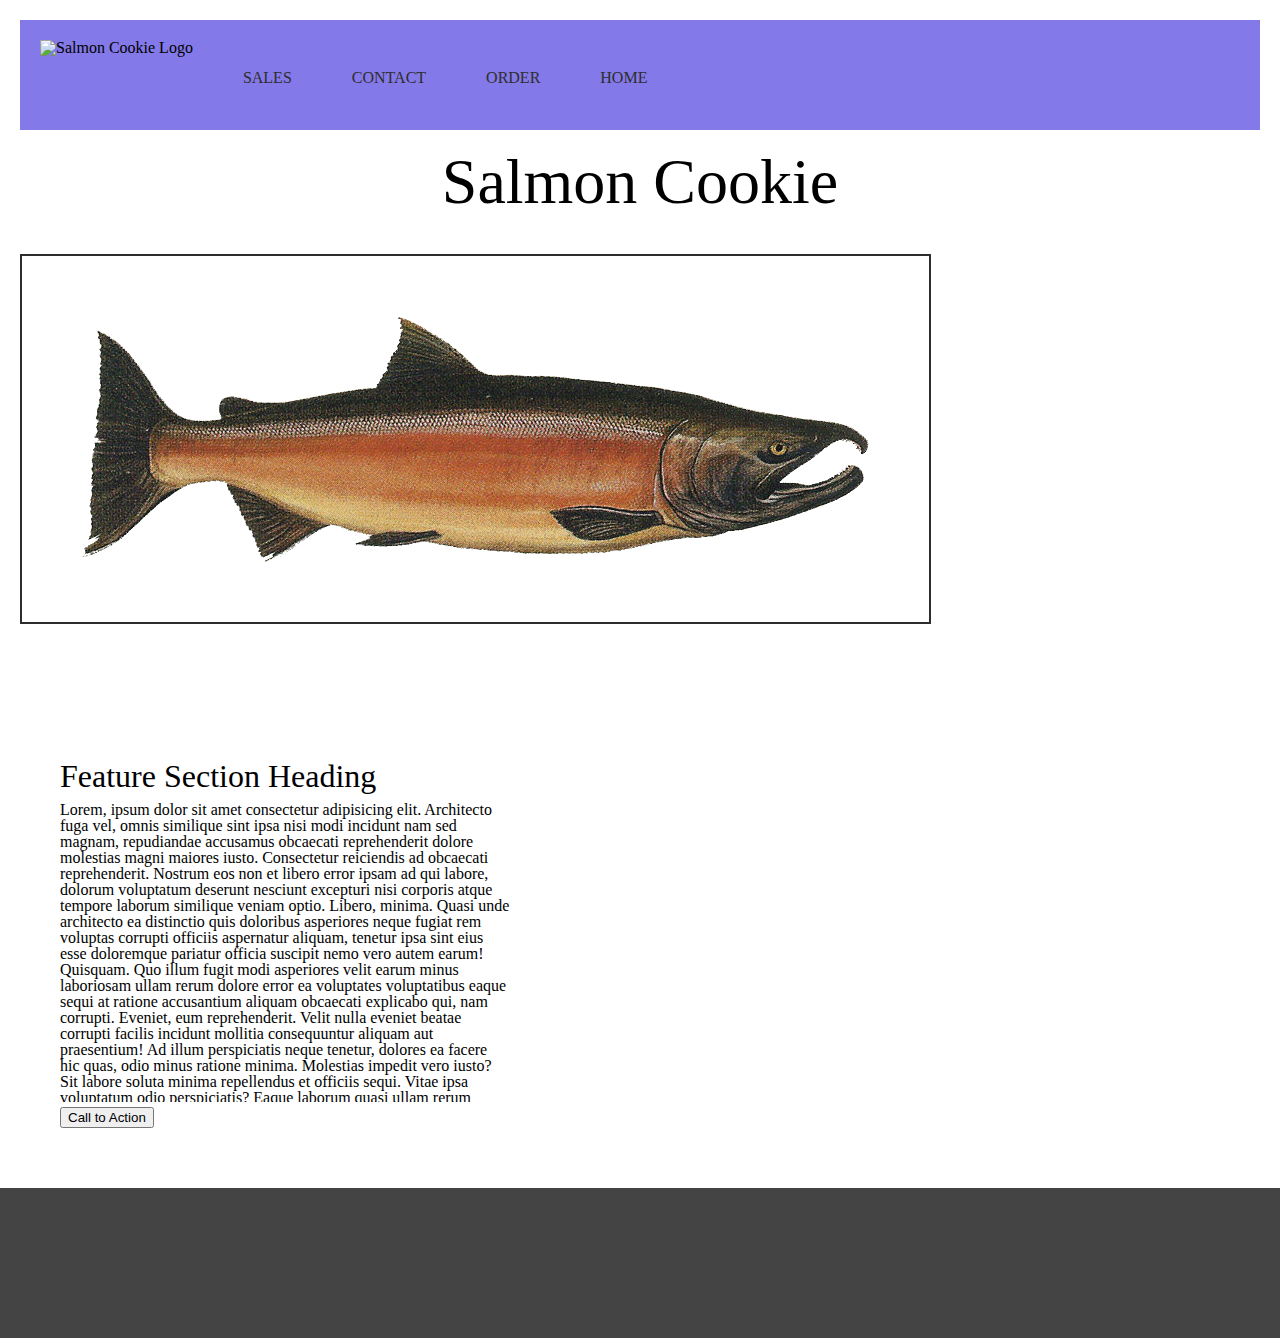
==== index.html @ 7a96b5cb "added style to css and structuring to the main html pages" ====
<!DOCTYPE html>
<html lang="en">

<head>
  <title>Cookie Stand</title>
  <link rel="stylesheet" href="css/reset.css">
  <link rel="stylesheet" href="css/style.css">
  <link rel="preconnect" href="https://fonts.googleapis.com">
  <link
    href="https://fonts.googleapis.com/css2?family=Roboto:ital,wght@0,400;0,500;0,700;0,900;1,100;1,400&display=swap"
    rel="stylesheet" rel="stylesheet">
  <!-- <link rel="preconnect" href="https://fonts.gstatic.com" crossorigin> -->
  <!-- <link href="https://fonts.googleapis.com/css2?family=Poppins&display=swap" rel="stylesheet">
  <link href="https://fonts.googleapis.com/css2?family=Archivo&display=swap" rel="stylesheet">
  <link href="<link rel="preconnect" href="https://fonts.googleapis.com">
  <link rel="preconnect" href="https://fonts.gstatic.com" crossorigin>
  <link href="<link rel="preconnect" href="https://fonts.googleapis.com">
  <link rel="preconnect" href="https://fonts.gstatic.com" crossorigin> -->

</head>

<body>
  <header>
    <img src="https://place-hold.it/200x70/000/ddd" alt="Salmon Cookie Logo">
    <nav>
      <ul class="topNav">
        <li><a href="#">HOME</a></li>
        <li><a href="#">ORDER</a></li>
        <li><a href="#">CONTACT</a></li>
        <li><a href="sales.html">SALES</a></li>
      </ul>
    </nav>
  </header>
  <main>
    <h1>Salmon Cookie</h1>

    <section>
      <img class="primaryImg" src="img/salmon.png" alt="salmon">
    </section>
    <section>
      <img src="https://place-hold.it/300x375/000/ddd" alt="">
      <img src="https://place-hold.it/300x375/000/ddd" alt="">
      <img src="https://place-hold.it/300x375/000/ddd" alt="">
    </section>
    <div>
      <img src="https://place-hold.it/480x400/000/ddd" alt="">
      <article>
        <h2>Feature Section Heading</h2>
        <p>Lorem, ipsum dolor sit amet consectetur adipisicing elit. Architecto fuga vel, omnis similique sint ipsa nisi
          modi incidunt nam sed magnam, repudiandae accusamus obcaecati reprehenderit dolore molestias magni maiores
          iusto.
          Consectetur reiciendis ad obcaecati reprehenderit. Nostrum eos non et libero error ipsam ad qui labore,
          dolorum voluptatum deserunt nesciunt excepturi nisi corporis atque tempore laborum similique veniam optio.
          Libero, minima.
          Quasi unde architecto ea distinctio quis doloribus asperiores neque fugiat rem voluptas corrupti officiis
          aspernatur aliquam, tenetur ipsa sint eius esse doloremque pariatur officia suscipit nemo vero autem earum!
          Quisquam.
          Quo illum fugit modi asperiores velit earum minus laboriosam ullam rerum dolore error ea voluptates
          voluptatibus eaque sequi at ratione accusantium aliquam obcaecati explicabo qui, nam corrupti. Eveniet, eum
          reprehenderit.
          Velit nulla eveniet beatae corrupti facilis incidunt mollitia consequuntur aliquam aut praesentium! Ad illum
          perspiciatis neque tenetur, dolores ea facere hic quas, odio minus ratione minima. Molestias impedit vero
          iusto?
          Sit labore soluta minima repellendus et officiis sequi. Vitae ipsa voluptatum odio perspiciatis? Eaque laborum
          quasi ullam rerum minima libero ipsam labore pariatur delectus ipsa. Saepe eaque rem tempora error.
          Officiis nulla magni sapiente unde architecto repellat assumenda perspiciatis maxime temporibus numquam atque
          reprehenderit voluptatum alias aliquam vero eveniet necessitatibus sunt, est dolorem itaque? Itaque optio
          quisquam sed? Quisquam, minus.
          Possimus laboriosam sequi necessitatibus eligendi, ea laborum provident nam qui neque? Culpa, nulla mollitia
          perferendis possimus numquam, doloremque quam aspernatur obcaecati incidunt ducimus odit eaque temporibus
          dolores explicabo, reiciendis debitis.</p>
        <button>Call to Action</button>
      </article>
    </div>
  </main>
  <footer></footer>

</body>

</html>
---- css/style.css ----
@charset
/* Global settings */

body {
  margin: 50px;
  border: #003049;
  border-style: dashed;
  border-width: 5px;
  font-family: 'Roboto', sans-serif;
  padding: 50px;
  background-color: rgb(218, 106, 106);
}

header {
  display: flex;
  /* padding-bottom: 20px; */
  /* margin-top: 10px; */
  height: 70px;
  max-width: 100%;
  background-color: rgb(132, 121, 232);
  /* align-items: center; */
  margin: 20px;
  padding: 20px;
}

/* Text */
h1 {
  font-size: 4em;
  text-align: center;
  margin-bottom: 20px;
}

h2 {
  font-size: 2em;
  text-align: left;
  margin-bottom: 10px;
}

h3 {
  font-size: 1em;
  text-align: left;
  margin-bottom: 10px;
}

p {
  font-size: 1em;
  text-align: left;
  margin-bottom: 5px;
}

nav {
  display: flex;
  padding-top: 30px;
}

.topNav ul {
  list-style-type: none;
  padding: 50px;
  overflow: hidden;
  background-color: #ffffff;
}

.topNav li {
  float: right;
}

.topNav li a {
  color: #2d2d2d;
  padding: 10px 10px;
  padding-left: 50px;
  text-decoration: none;
}


main {
  display: contents;
  margin: 50px;
  align-items: center;
  margin: 20px;
  padding: 20px;
}


main section {
  display: flex;
  /* align-items: center; */
  /* margin: 20px; */
  padding: 20px;
}

.primaryImg {
  max-width: 100%;
  border: #2d2d2d 2px solid;
  align-items: center;
  padding: 60px;
}


main article {
  max-width: 100%;
  padding: 60px;
}

#container {
  background-color: #606060;
  width: 90%;
  height: 700px;
  margin: 0 auto;
  border: 5px solid #003049;
  display: flex;
  justify-content: space-around;
  align-items: center;
}

#container div {
  width: 200px;
  height: 200px
}

div:nth-of-type(3) {
  align-self: flex-end;
  padding: 20px;
}

/* scrollable container */
p {
  width: 450px;
  height: 300px;
  overflow: auto;
}


/* HOVER AND TRANSITION */
button:hover {
  background-color: blue;
}

button {
  transition: 350ms;
}


footer {
  height: 150px;
  background-color: #444;
}
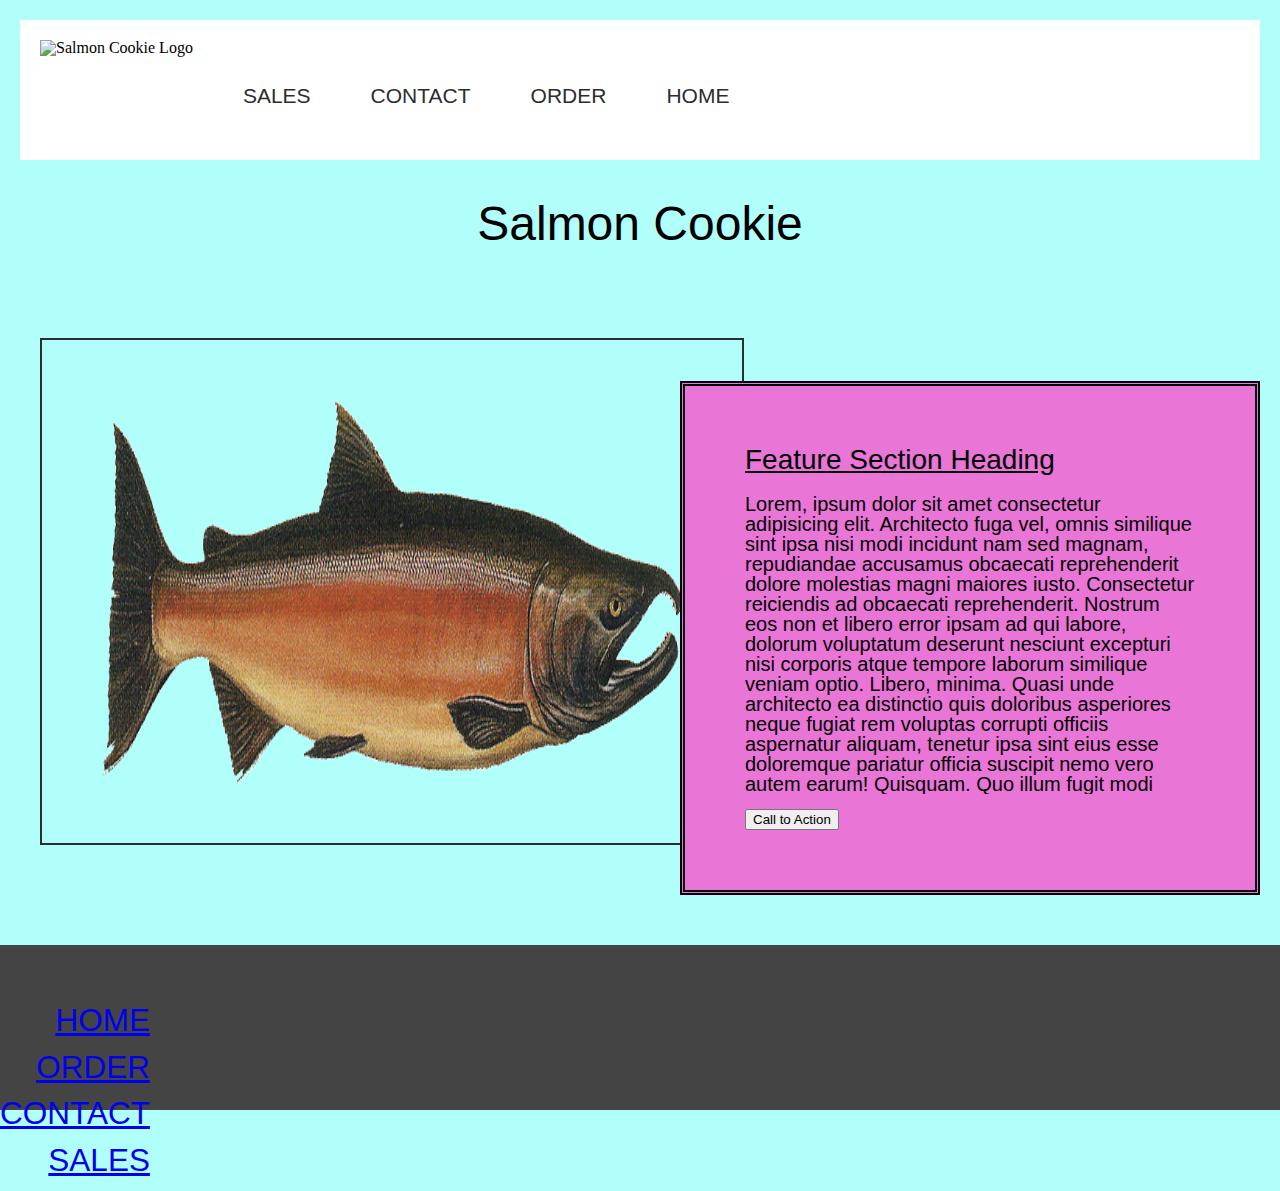
==== commit 70e434d1: "added style to the store table and sales page" ====
--- a/index.html
+++ b/index.html
@@ -24,7 +24,7 @@
     <img src="https://place-hold.it/200x70/000/ddd" alt="Salmon Cookie Logo">
     <nav>
       <ul class="topNav">
-        <li><a href="#">HOME</a></li>
+        <li><a class="active" href="index.html">HOME</a></li>
         <li><a href="#">ORDER</a></li>
         <li><a href="#">CONTACT</a></li>
         <li><a href="sales.html">SALES</a></li>
@@ -33,47 +33,64 @@
   </header>
   <main>
     <h1>Salmon Cookie</h1>
+    <section class="flex-container">
 
-    <section>
-      <img class="primaryImg" src="img/salmon.png" alt="salmon">
+
+      <section>
+        <img class="primaryImg" src="img/salmon.png" alt="salmon">
+      </section>
+      <section>
+        <img src="https://place-hold.it/300x375/000/ddd" alt="">
+        <img src="https://place-hold.it/300x375/000/ddd" alt="">
+        <img src="https://place-hold.it/300x375/000/ddd" alt="">
+      </section>
+      <div>
+        <img src="https://place-hold.it/480x400/000/ddd" alt="">
+        <article>
+          <h2>Feature Section Heading</h2>
+          <p>Lorem, ipsum dolor sit amet consectetur adipisicing elit. Architecto fuga vel, omnis similique sint ipsa
+            nisi
+            modi incidunt nam sed magnam, repudiandae accusamus obcaecati reprehenderit dolore molestias magni maiores
+            iusto.
+            Consectetur reiciendis ad obcaecati reprehenderit. Nostrum eos non et libero error ipsam ad qui labore,
+            dolorum voluptatum deserunt nesciunt excepturi nisi corporis atque tempore laborum similique veniam optio.
+            Libero, minima.
+            Quasi unde architecto ea distinctio quis doloribus asperiores neque fugiat rem voluptas corrupti officiis
+            aspernatur aliquam, tenetur ipsa sint eius esse doloremque pariatur officia suscipit nemo vero autem earum!
+            Quisquam.
+            Quo illum fugit modi asperiores velit earum minus laboriosam ullam rerum dolore error ea voluptates
+            voluptatibus eaque sequi at ratione accusantium aliquam obcaecati explicabo qui, nam corrupti. Eveniet, eum
+            reprehenderit.
+            Velit nulla eveniet beatae corrupti facilis incidunt mollitia consequuntur aliquam aut praesentium! Ad illum
+            perspiciatis neque tenetur, dolores ea facere hic quas, odio minus ratione minima. Molestias impedit vero
+            iusto?
+            Sit labore soluta minima repellendus et officiis sequi. Vitae ipsa voluptatum odio perspiciatis? Eaque
+            laborum
+            quasi ullam rerum minima libero ipsam labore pariatur delectus ipsa. Saepe eaque rem tempora error.
+            Officiis nulla magni sapiente unde architecto repellat assumenda perspiciatis maxime temporibus numquam
+            atque
+            reprehenderit voluptatum alias aliquam vero eveniet necessitatibus sunt, est dolorem itaque? Itaque optio
+            quisquam sed? Quisquam, minus.
+            Possimus laboriosam sequi necessitatibus eligendi, ea laborum provident nam qui neque? Culpa, nulla mollitia
+            perferendis possimus numquam, doloremque quam aspernatur obcaecati incidunt ducimus odit eaque temporibus
+            dolores explicabo, reiciendis debitis.</p>
+          <button>Call to Action</button>
+        </article>
+      </div>
     </section>
-    <section>
-      <img src="https://place-hold.it/300x375/000/ddd" alt="">
-      <img src="https://place-hold.it/300x375/000/ddd" alt="">
-      <img src="https://place-hold.it/300x375/000/ddd" alt="">
+  </main>
+  <footer>
+    <section class="flex-container2">
+      <nav>
+        <ul class="bottomNav">
+          <li><a href="index.html">HOME</a></li>
+          <li><a href="#">ORDER</a></li>
+          <li><a href="#">CONTACT</a></li>
+          <li><a class="active" href="sales.html">SALES</a></li>
+        </ul>
+      </nav>
     </section>
-    <div>
-      <img src="https://place-hold.it/480x400/000/ddd" alt="">
-      <article>
-        <h2>Feature Section Heading</h2>
-        <p>Lorem, ipsum dolor sit amet consectetur adipisicing elit. Architecto fuga vel, omnis similique sint ipsa nisi
-          modi incidunt nam sed magnam, repudiandae accusamus obcaecati reprehenderit dolore molestias magni maiores
-          iusto.
-          Consectetur reiciendis ad obcaecati reprehenderit. Nostrum eos non et libero error ipsam ad qui labore,
-          dolorum voluptatum deserunt nesciunt excepturi nisi corporis atque tempore laborum similique veniam optio.
-          Libero, minima.
-          Quasi unde architecto ea distinctio quis doloribus asperiores neque fugiat rem voluptas corrupti officiis
-          aspernatur aliquam, tenetur ipsa sint eius esse doloremque pariatur officia suscipit nemo vero autem earum!
-          Quisquam.
-          Quo illum fugit modi asperiores velit earum minus laboriosam ullam rerum dolore error ea voluptates
-          voluptatibus eaque sequi at ratione accusantium aliquam obcaecati explicabo qui, nam corrupti. Eveniet, eum
-          reprehenderit.
-          Velit nulla eveniet beatae corrupti facilis incidunt mollitia consequuntur aliquam aut praesentium! Ad illum
-          perspiciatis neque tenetur, dolores ea facere hic quas, odio minus ratione minima. Molestias impedit vero
-          iusto?
-          Sit labore soluta minima repellendus et officiis sequi. Vitae ipsa voluptatum odio perspiciatis? Eaque laborum
-          quasi ullam rerum minima libero ipsam labore pariatur delectus ipsa. Saepe eaque rem tempora error.
-          Officiis nulla magni sapiente unde architecto repellat assumenda perspiciatis maxime temporibus numquam atque
-          reprehenderit voluptatum alias aliquam vero eveniet necessitatibus sunt, est dolorem itaque? Itaque optio
-          quisquam sed? Quisquam, minus.
-          Possimus laboriosam sequi necessitatibus eligendi, ea laborum provident nam qui neque? Culpa, nulla mollitia
-          perferendis possimus numquam, doloremque quam aspernatur obcaecati incidunt ducimus odit eaque temporibus
-          dolores explicabo, reiciendis debitis.</p>
-        <button>Call to Action</button>
-      </article>
-    </div>
-  </main>
-  <footer></footer>
+  </footer>
 
 </body>
 
--- a/css/style.css
+++ b/css/style.css
@@ -101,8 +101,108 @@
   padding: 60px;
 }
 
+body {
+  background-color: #b0fffb;
+}
+
+header {
+  background-color: #ffffff;
+  height: 100px;
+}
+
+h1 {
+  font-family: 'Poppins', sans-serif;
+  background-color: inherit;
+  font-size: 3em;
+  text-align: center;
+  padding-top: 20px;
+  margin-bottom: 50px;
+}
+
+main>h2 {
+  font-family: 'Poppins', sans-serif;
+  font-size: 1.75em;
+  width: max-content;
+  padding: 30px;
+  margin: auto;
+  margin-bottom: 10px;
+}
+
+.storeSection {
+  width: 75%;
+  margin: auto;
+  display: flex;
+  justify-content: space-evenly;
+  flex-wrap: wrap;
+}
+
+article {
+  border: 5px double #020005;
+  background-color: #e975d6;
+  padding: 30px;
+  margin-top: 30px;
+}
+
+article h2 {
+  font-family: 'Poppins', sans-serif;
+  font-size: 1.75em;
+  padding-bottom: 10px;
+  text-decoration: underline;
+}
+
+p {
+  font-size: 1.25em;
+  font-family: 'Poppins', sans-serif;
+  margin-bottom: 15px;
+}
+
+ul {
+  font-size: 1.75em;
+  font-family: 'Archivo', sans-serif;
+  list-style-position: inside;
+  margin-bottom: 15px;
+}
+
+li {
+  font-family: 'Archivo', sans-serif;
+  font-size: .75em;
+  margin-top: 15px;
+
+}
+
+img {
+  margin-bottom: 30px;
+}
+
+table * {
+  font-family: 'Archivo', sans-serif;
+  background-color: #d3f8fe;
+  border: 1px double #020005;
+  padding: 8px;
+}
+
+th {
+  font-weight:900;
+}
+
+td {
+  text-align: center;
+}
+
+
+footer {
+  font-family: 'Archivo', sans-serif;
+  font-size: 1.5em;
+  padding-top: 15px;
+  text-align: right;
+  padding-right: 10px;
+  height: 100px;
+  background-color: #202020;
+  margin-top: 30px;
+}
+
 #container {
-  background-color: #606060;
+  background-color: #890b0b;
   width: 90%;
   height: 700px;
   margin: 0 auto;
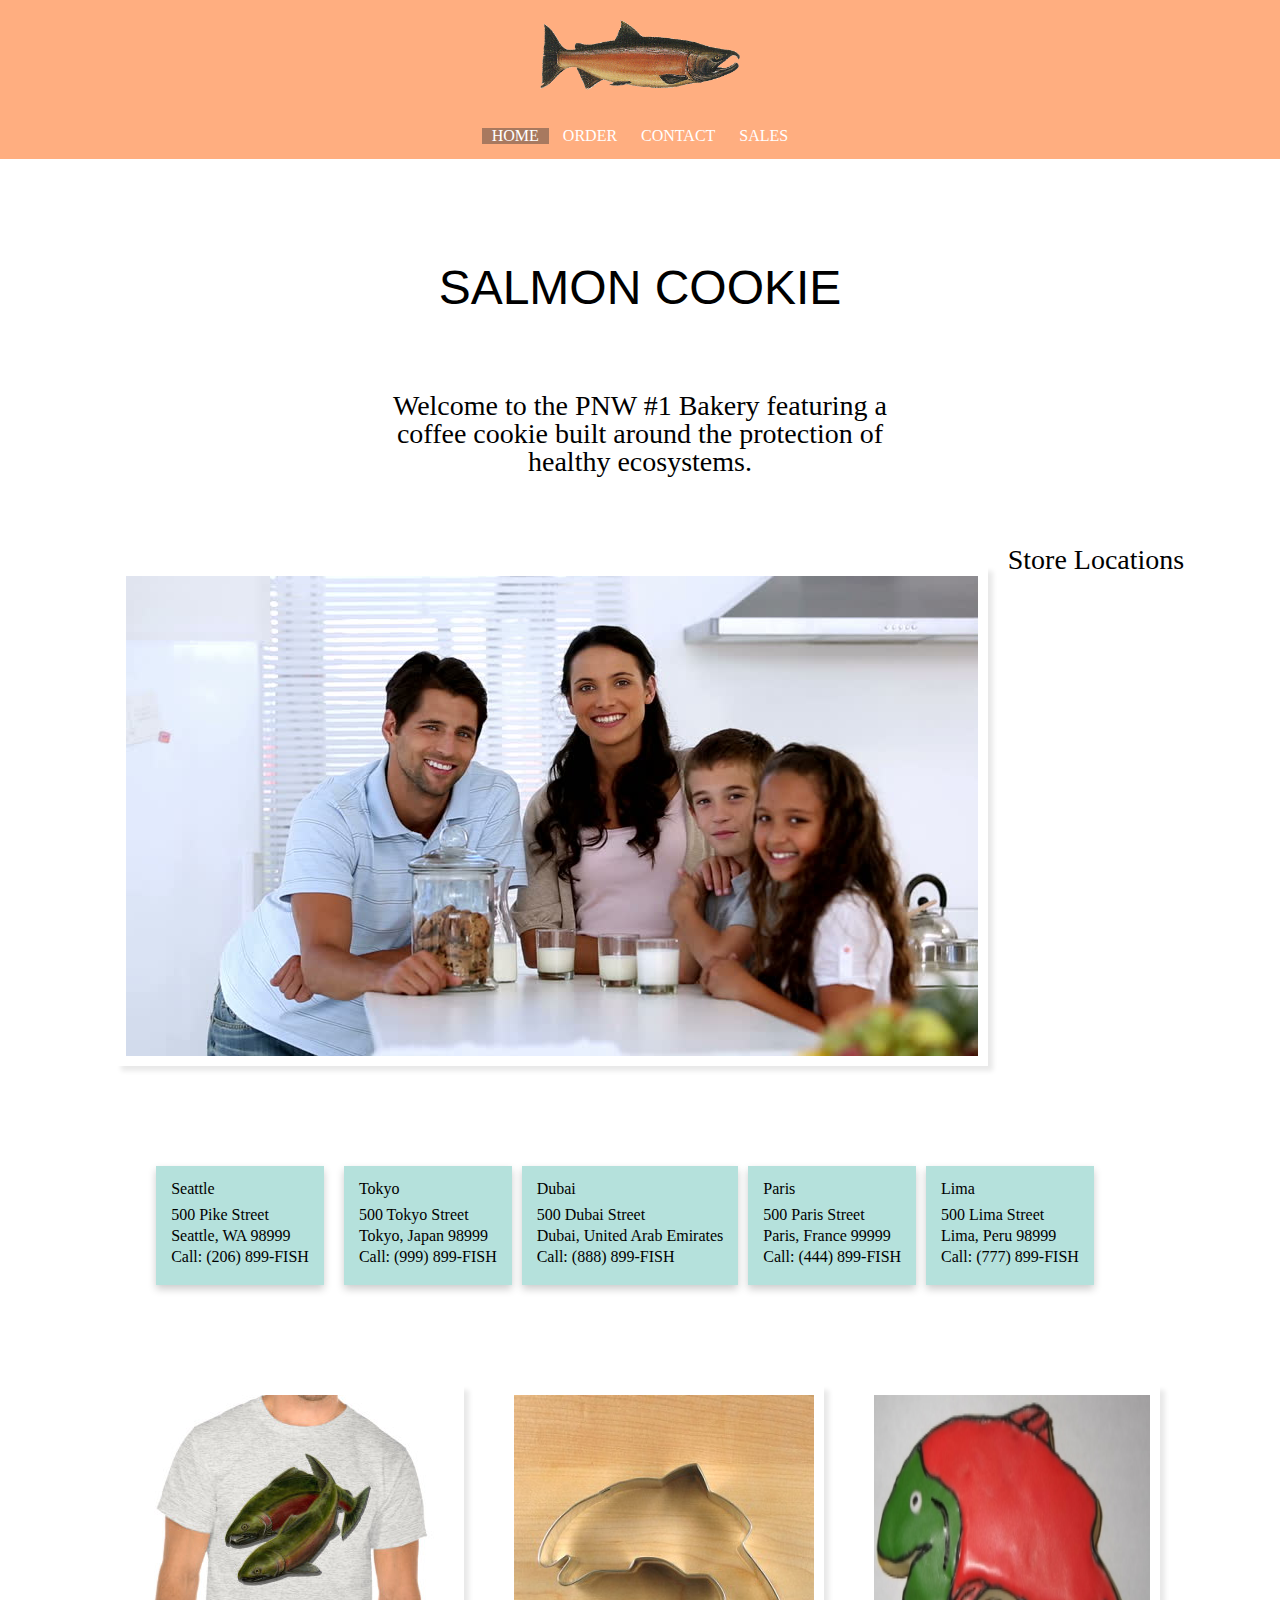
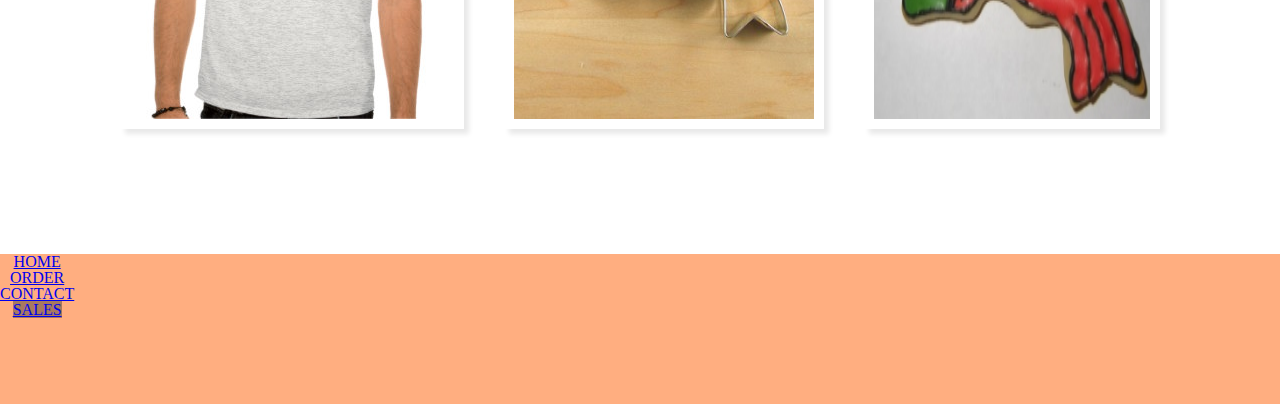
==== commit 8237d404: "Update index.html" ====
--- a/index.html
+++ b/index.html
@@ -21,9 +21,9 @@
 
 <body>
   <header>
-    <img src="https://place-hold.it/200x70/000/ddd" alt="Salmon Cookie Logo">
-    <nav>
-      <ul class="topNav">
+    <img src="img/salmon.png" alt="Salmon Cookie Logo">
+    <nav class="topNav">
+      <ul>
         <li><a class="active" href="index.html">HOME</a></li>
         <li><a href="#">ORDER</a></li>
         <li><a href="#">CONTACT</a></li>
@@ -32,51 +32,72 @@
     </nav>
   </header>
   <main>
-    <h1>Salmon Cookie</h1>
+
     <section class="flex-container">
+      <section style="order:1">
+        <h1>Salmon Cookie</h1>
+      </section>
+      <section class="welcomeStmt" style="order:2">
+        <h2>Welcome to the PNW #1 Bakery featuring a coffee cookie built around the protection of healthy ecosystems.
+        </h2>
 
+      </section>
+      <section style="order:3">
+        <img class="primaryImg" src="img/family.jpg" alt="salmon">
+      </section>
 
-      <section>
-        <img class="primaryImg" src="img/salmon.png" alt="salmon">
+      <section style="order:4">
+        <h2>Store Locations</h2>
+
       </section>
-      <section>
-        <img src="https://place-hold.it/300x375/000/ddd" alt="">
-        <img src="https://place-hold.it/300x375/000/ddd" alt="">
-        <img src="https://place-hold.it/300x375/000/ddd" alt="">
+
+      <section style="order:5">
+        <div class="row">
+          <div class="column">
+            <div class="card">
+              <h3>Seattle</h3>
+              <p>500 Pike Street</p>
+              <p>Seattle, WA 98999</p>
+              <p>Call: (206) 899-FISH</p>
+            </div>
+          </div>
+          <div class="column">
+            <div class="card">
+              <h3>Tokyo</h3>
+              <p>500 Tokyo Street</p>
+              <p>Tokyo, Japan 98999</p>
+              <p>Call: (999) 899-FISH</p>
+            </div>
+            <div class="column">
+              <div class="card">
+                <h3>Dubai</h3>
+                <p>500 Dubai Street</p>
+                <p>Dubai, United Arab Emirates</p>
+                <p>Call: (888) 899-FISH</p>
+              </div>
+              <div class="column">
+                <div class="card">
+                  <h3>Paris</h3>
+                  <p>500 Paris Street</p>
+                  <p>Paris, France 99999</p>
+                  <p>Call: (444) 899-FISH</p>
+                </div>
+                <div class="column">
+                  <div class="card">
+                    <h3>Lima</h3>
+                    <p>500 Lima Street</p>
+                    <p>Lima, Peru 98999</p>
+                    <p>Call: (777) 899-FISH</p>
+                  </div>
+                </div>
+              </div>
       </section>
-      <div>
-        <img src="https://place-hold.it/480x400/000/ddd" alt="">
-        <article>
-          <h2>Feature Section Heading</h2>
-          <p>Lorem, ipsum dolor sit amet consectetur adipisicing elit. Architecto fuga vel, omnis similique sint ipsa
-            nisi
-            modi incidunt nam sed magnam, repudiandae accusamus obcaecati reprehenderit dolore molestias magni maiores
-            iusto.
-            Consectetur reiciendis ad obcaecati reprehenderit. Nostrum eos non et libero error ipsam ad qui labore,
-            dolorum voluptatum deserunt nesciunt excepturi nisi corporis atque tempore laborum similique veniam optio.
-            Libero, minima.
-            Quasi unde architecto ea distinctio quis doloribus asperiores neque fugiat rem voluptas corrupti officiis
-            aspernatur aliquam, tenetur ipsa sint eius esse doloremque pariatur officia suscipit nemo vero autem earum!
-            Quisquam.
-            Quo illum fugit modi asperiores velit earum minus laboriosam ullam rerum dolore error ea voluptates
-            voluptatibus eaque sequi at ratione accusantium aliquam obcaecati explicabo qui, nam corrupti. Eveniet, eum
-            reprehenderit.
-            Velit nulla eveniet beatae corrupti facilis incidunt mollitia consequuntur aliquam aut praesentium! Ad illum
-            perspiciatis neque tenetur, dolores ea facere hic quas, odio minus ratione minima. Molestias impedit vero
-            iusto?
-            Sit labore soluta minima repellendus et officiis sequi. Vitae ipsa voluptatum odio perspiciatis? Eaque
-            laborum
-            quasi ullam rerum minima libero ipsam labore pariatur delectus ipsa. Saepe eaque rem tempora error.
-            Officiis nulla magni sapiente unde architecto repellat assumenda perspiciatis maxime temporibus numquam
-            atque
-            reprehenderit voluptatum alias aliquam vero eveniet necessitatibus sunt, est dolorem itaque? Itaque optio
-            quisquam sed? Quisquam, minus.
-            Possimus laboriosam sequi necessitatibus eligendi, ea laborum provident nam qui neque? Culpa, nulla mollitia
-            perferendis possimus numquam, doloremque quam aspernatur obcaecati incidunt ducimus odit eaque temporibus
-            dolores explicabo, reiciendis debitis.</p>
-          <button>Call to Action</button>
-        </article>
-      </div>
+      <section style="order:6">
+        <img src="img/shirt.jpg" alt="">
+        <img src="img/cutter.jpeg" alt="">
+        <img src="img/frosted-cookie.jpg" alt="">
+      </section>
+
     </section>
   </main>
   <footer>
@@ -94,4 +115,4 @@
 
 </body>
 
-</html>+</html>
--- a/css/style.css
+++ b/css/style.css
@@ -1,39 +1,47 @@
 @charset
 /* Global settings */
 
+
 body {
-  margin: 50px;
-  border: #003049;
-  border-style: dashed;
-  border-width: 5px;
-  font-family: 'Roboto', sans-serif;
-  padding: 50px;
-  background-color: rgb(218, 106, 106);
+  font-family: 'Open Sans', sans-serif;
+  background-color: white;
 }
 
 header {
+  width: 100%;
+  overflow: hidden;
+  margin: auto;
+  background-color: #ffae80;
+  /* justify-content: center; */
+  text-align: center;
+}
+
+header img {
+  height: 70px;
+  width: 200px;
+  padding: 20px 20px;
+}
+
+.flex-container {
   display: flex;
-  /* padding-bottom: 20px; */
-  /* margin-top: 10px; */
-  height: 70px;
-  max-width: 100%;
-  background-color: rgb(132, 121, 232);
-  /* align-items: center; */
-  margin: 20px;
-  padding: 20px;
+  flex-direction: row;
+  flex-wrap: wrap;
+  justify-content: center;
 }
 
 /* Text */
 h1 {
-  font-size: 4em;
+  font-family: 'Segoe UI', Tahoma, Geneva, Verdana, sans-serif;
+  text-transform: uppercase;
+  font-size: 3em;
   text-align: center;
-  margin-bottom: 20px;
+  margin-bottom: 40px;
 }
 
 h2 {
-  font-size: 2em;
-  text-align: left;
-  margin-bottom: 10px;
+  font-size: 1.75em;
+  text-align: center;
+  margin-bottom: 30px;
 }
 
 h3 {
@@ -48,199 +56,110 @@
   margin-bottom: 5px;
 }
 
-nav {
+/* top navigation */
+
+.topNav {
   display: flex;
-  padding-top: 30px;
+  padding: 15px;
+  justify-content: space-around;
+  align-items: center;
 }
 
 .topNav ul {
   list-style-type: none;
-  padding: 50px;
+  margin: 0;
+  padding: 0;
   overflow: hidden;
-  background-color: #ffffff;
 }
 
 .topNav li {
-  float: right;
+  display: inline;
 }
 
 .topNav li a {
-  color: #2d2d2d;
+  color: #ffffff;
   padding: 10px 10px;
-  padding-left: 50px;
-  text-decoration: none;
+  text-decoration: solid;
+
 }
 
+.active {
+  background-color: #3434346d;
+}
+
+/* main  */
 
 main {
-  display: contents;
+  display: flex;
   margin: 50px;
-  align-items: center;
-  margin: 20px;
-  padding: 20px;
+  padding: 15px;
+  justify-content: center;
 }
 
+.welcomeStmt {
+  text-align: center;
+  margin-left: 300px;
+  margin-right: 300px;
+}
 
-main section {
+section {
   display: flex;
-  /* align-items: center; */
-  /* margin: 20px; */
-  padding: 20px;
+  margin-top: 20px;
+  margin-bottom: 20px;
+  align-content: center;
+  text-align: center;
 }
 
 .primaryImg {
   max-width: 100%;
-  border: #2d2d2d 2px solid;
-  align-items: center;
-  padding: 60px;
+  padding: 10px;
+  margin: 20px;
 }
 
-
-main article {
-  max-width: 100%;
-  padding: 60px;
+section img {
+  padding: 10px;
+  margin: 20px;
+  box-shadow: 5px 5px 5px 0px rgb(233, 233, 233);
 }
 
-body {
-  background-color: #b0fffb;
+/* Style the location cards */
+
+/* Float four columns side by side */
+.column {
+  display: flex;
+  float: left;
+  max-width: 100%;
+  padding: 0 10px;
 }
 
-header {
-  background-color: #ffffff;
-  height: 100px;
+/* Remove extra left and right margins, due to padding */
+.row {
+  padding: 20px;
+  margin: 20px;
+  /* margin: 0 5px; */
 }
 
-h1 {
-  font-family: 'Poppins', sans-serif;
-  background-color: inherit;
-  font-size: 3em;
-  text-align: center;
-  padding-top: 20px;
-  margin-bottom: 50px;
+/* Clear floats after the columns */
+.row:after {
+  content: "";
+  display: flex;
+  /* clear: both; */
 }
 
-main>h2 {
-  font-family: 'Poppins', sans-serif;
-  font-size: 1.75em;
-  width: max-content;
-  padding: 30px;
-  margin: auto;
-  margin-bottom: 10px;
+div .card img {
+  width: 150px;
+  background-color:#fffffff9;
 }
 
-.storeSection {
-  width: 75%;
-  margin: auto;
-  display: flex;
-  justify-content: space-evenly;
-  flex-wrap: wrap;
+.card {
+  box-shadow: 0 4px 8px 0 rgba(0, 0, 0, 0.2); 
+  /* this adds the "card" effect */
+  padding: 15px;
+  text-align:justify;
+  background-color: #b5e1dc;
 }
-
-article {
-  border: 5px double #020005;
-  background-color: #e975d6;
-  padding: 30px;
-  margin-top: 30px;
-}
-
-article h2 {
-  font-family: 'Poppins', sans-serif;
-  font-size: 1.75em;
-  padding-bottom: 10px;
-  text-decoration: underline;
-}
-
-p {
-  font-size: 1.25em;
-  font-family: 'Poppins', sans-serif;
-  margin-bottom: 15px;
-}
-
-ul {
-  font-size: 1.75em;
-  font-family: 'Archivo', sans-serif;
-  list-style-position: inside;
-  margin-bottom: 15px;
-}
-
-li {
-  font-family: 'Archivo', sans-serif;
-  font-size: .75em;
-  margin-top: 15px;
-
-}
-
-img {
-  margin-bottom: 30px;
-}
-
-table * {
-  font-family: 'Archivo', sans-serif;
-  background-color: #d3f8fe;
-  border: 1px double #020005;
-  padding: 8px;
-}
-
-th {
-  font-weight:900;
-}
-
-td {
-  text-align: center;
-}
-
-
-footer {
-  font-family: 'Archivo', sans-serif;
-  font-size: 1.5em;
-  padding-top: 15px;
-  text-align: right;
-  padding-right: 10px;
-  height: 100px;
-  background-color: #202020;
-  margin-top: 30px;
-}
-
-#container {
-  background-color: #890b0b;
-  width: 90%;
-  height: 700px;
-  margin: 0 auto;
-  border: 5px solid #003049;
-  display: flex;
-  justify-content: space-around;
-  align-items: center;
-}
-
-#container div {
-  width: 200px;
-  height: 200px
-}
-
-div:nth-of-type(3) {
-  align-self: flex-end;
-  padding: 20px;
-}
-
-/* scrollable container */
-p {
-  width: 450px;
-  height: 300px;
-  overflow: auto;
-}
-
-
-/* HOVER AND TRANSITION */
-button:hover {
-  background-color: blue;
-}
-
-button {
-  transition: 350ms;
-}
-
 
 footer {
   height: 150px;
-  background-color: #444;
-}+  background-color: #ffae80;
+}
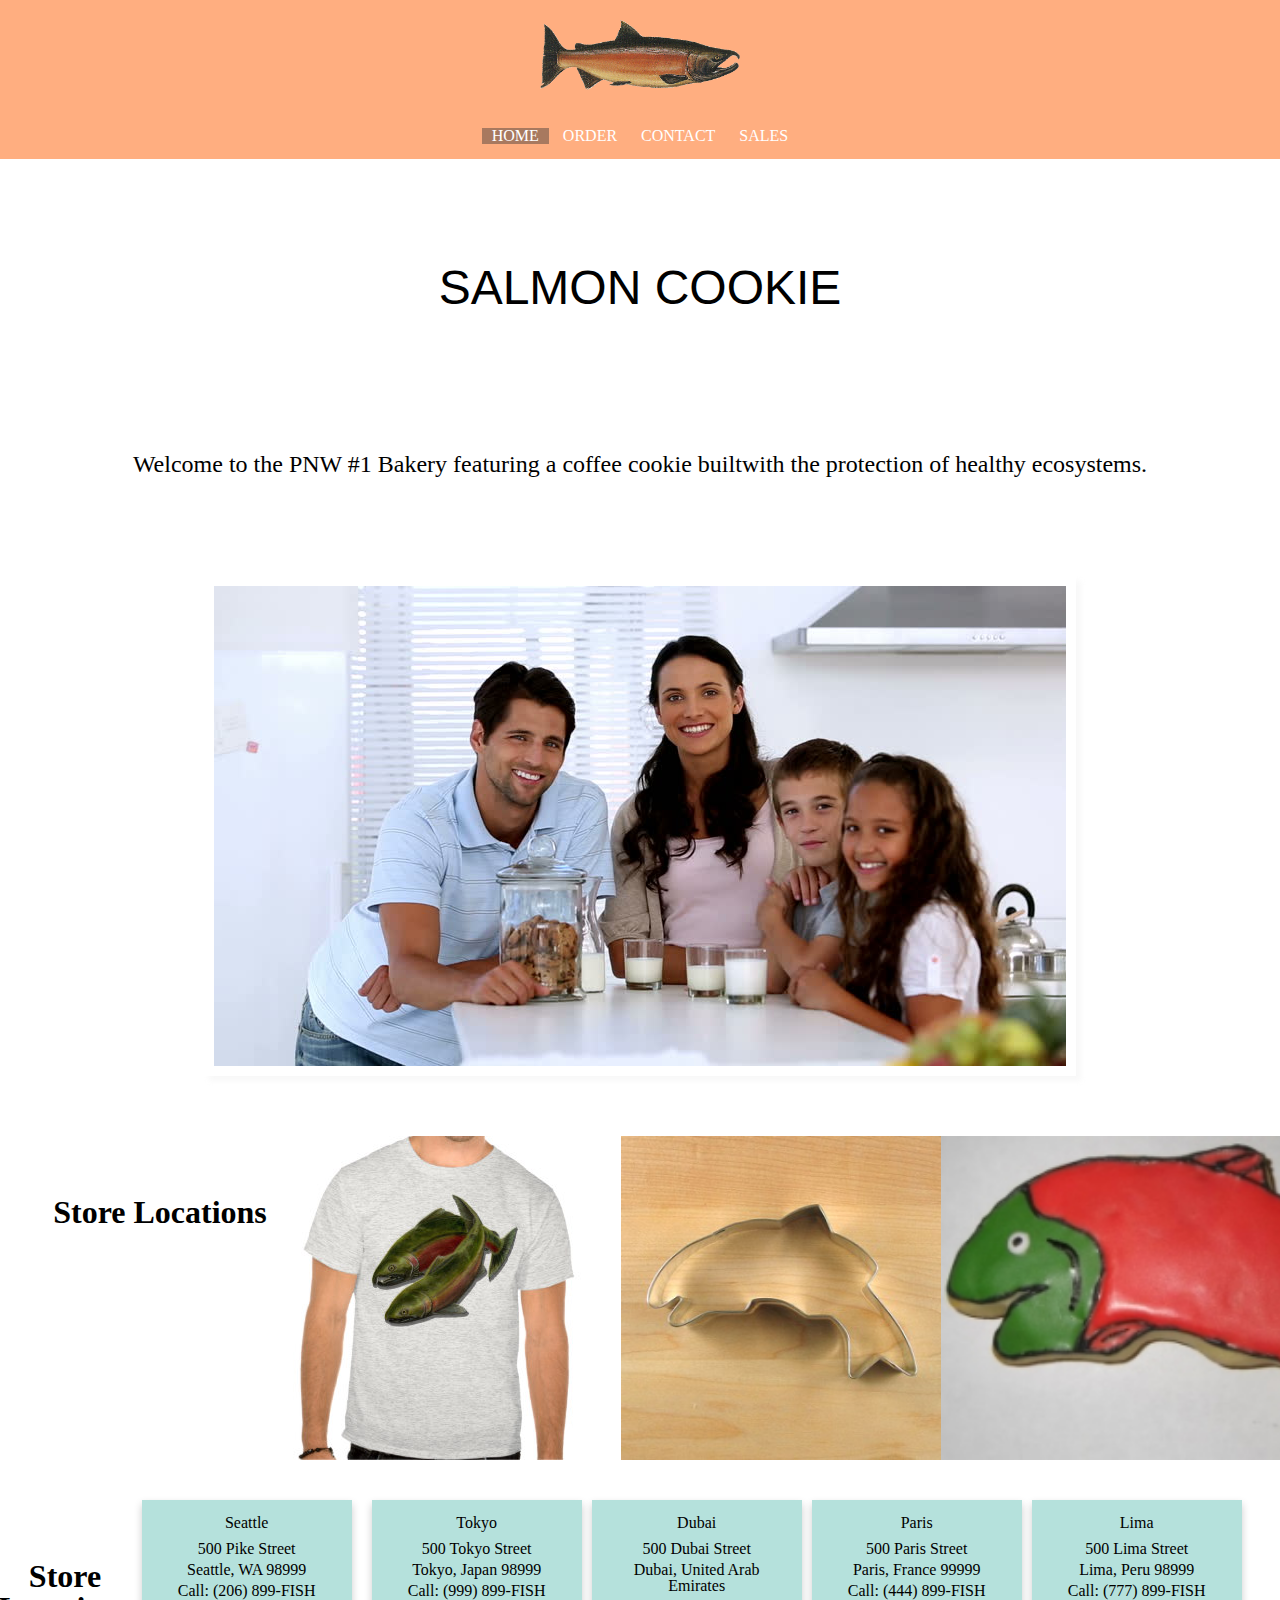
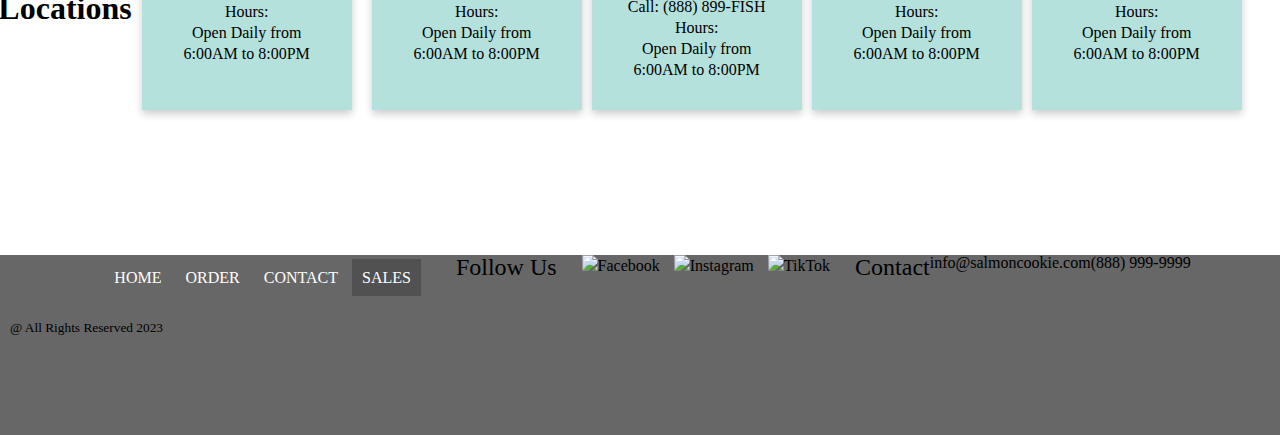
==== commit 344c06a0: "updated styling added due to lab08b" ====
--- a/index.html
+++ b/index.html
@@ -35,84 +35,148 @@
 
     <section class="flex-container">
       <section style="order:1">
-        <h1>Salmon Cookie</h1>
+        <div class="row">
+          <h1>Salmon Cookie</h1>
+        </div>
       </section>
+
       <section class="welcomeStmt" style="order:2">
-        <h2>Welcome to the PNW #1 Bakery featuring a coffee cookie built around the protection of healthy ecosystems.
-        </h2>
+        <div class="row">
+        <h3>Welcome to the PNW #1 Bakery featuring a coffee cookie built</h3>
+      </div>
+      
+      <div class="row">
+        <h3>with the protection of healthy ecosystems.</h3>
+      </div>
+      </section>
 
-      </section>
       <section style="order:3">
         <img class="primaryImg" src="img/family.jpg" alt="salmon">
       </section>
 
       <section style="order:4">
-        <h2>Store Locations</h2>
-
+        <div class="row">
+          <h2>Store Locations</h2>
+          <div class="column">
+            <img src="img/shirt.jpg" alt="">
+          </div>
+          <div class="column">
+            <img src="img/cutter.jpeg" alt="">
+          </div>
+          <div class="column">
+            <img src="img/frosted-cookie.jpg" alt="">
+          </div>
+        </div>
       </section>
 
       <section style="order:5">
         <div class="row">
+          <h2>Store Locations</h2>
           <div class="column">
             <div class="card">
-              <h3>Seattle</h3>
+              <h4>Seattle</h4>
               <p>500 Pike Street</p>
               <p>Seattle, WA 98999</p>
               <p>Call: (206) 899-FISH</p>
+              <p>Hours:</p>
+              <p>Open Daily from</p>
+              <p>6:00AM to 8:00PM</p>
             </div>
           </div>
           <div class="column">
             <div class="card">
-              <h3>Tokyo</h3>
+              <h4>Tokyo</h4>
               <p>500 Tokyo Street</p>
               <p>Tokyo, Japan 98999</p>
               <p>Call: (999) 899-FISH</p>
+              <p>Hours:</p>
+              <p>Open Daily from</p>
+              <p>6:00AM to 8:00PM</p>
             </div>
             <div class="column">
               <div class="card">
-                <h3>Dubai</h3>
+                <h4>Dubai</h4>
                 <p>500 Dubai Street</p>
                 <p>Dubai, United Arab Emirates</p>
                 <p>Call: (888) 899-FISH</p>
+                <p>Hours:</p>
+                <p>Open Daily from</p>
+                <p>6:00AM to 8:00PM</p>
               </div>
               <div class="column">
                 <div class="card">
-                  <h3>Paris</h3>
+                  <h4>Paris</h4>
                   <p>500 Paris Street</p>
                   <p>Paris, France 99999</p>
                   <p>Call: (444) 899-FISH</p>
+                  <p>Hours:</p>
+                  <p>Open Daily from</p>
+                  <p>6:00AM to 8:00PM</p>
                 </div>
                 <div class="column">
                   <div class="card">
-                    <h3>Lima</h3>
+                    <h4>Lima</h4>
                     <p>500 Lima Street</p>
                     <p>Lima, Peru 98999</p>
                     <p>Call: (777) 899-FISH</p>
+                    <p>Hours:</p>
+                    <p>Open Daily from</p>
+                    <p>6:00AM to 8:00PM</p>
                   </div>
                 </div>
               </div>
       </section>
       <section style="order:6">
-        <img src="img/shirt.jpg" alt="">
-        <img src="img/cutter.jpeg" alt="">
-        <img src="img/frosted-cookie.jpg" alt="">
+
       </section>
 
     </section>
   </main>
   <footer>
     <section class="flex-container2">
-      <nav>
-        <ul class="bottomNav">
-          <li><a href="index.html">HOME</a></li>
-          <li><a href="#">ORDER</a></li>
-          <li><a href="#">CONTACT</a></li>
-          <li><a class="active" href="sales.html">SALES</a></li>
-        </ul>
-      </nav>
+  
+        <div class="row">
+          <div class="column">
+            <nav>
+              <ul class="bottomNav">
+                <li><a href="index.html">HOME</a></li>
+                <li><a href="#">ORDER</a></li>
+                <li><a href="#">CONTACT</a></li>
+                <li><a class="active" href="sales.html">SALES</a></li>
+              </ul>
+            </nav>
+          </div>
+        </div>
+        <div class="row">
+          <div class="column">
+            <h3>Follow Us</h3>
+          </div>
+          <div class="column">
+            <ul class="socialMedia">
+              <li><img src="#">Facebook</li>
+              <li><img src="#">Instagram</li>
+              <li><img src="#">TikTok</li>
+            </ul>
+          </div>
+        </div>
+        <div class="column">
+          <div class="row">
+            <h3>Contact</h3>
+            <p>info@salmoncookie.com</p>
+            <p>(888) 999-9999</p>
+          </div>
+        </div>
+      </section>
+      <section>
+        <div class="row">
+          <div class="column">
+            <h5>@ All Rights Reserved 2023</h5>
+          </div>
+        </div>
+      </section>
     </section>
   </footer>
 
 </body>
 
-</html>
+</html>--- a/css/style.css
+++ b/css/style.css
@@ -22,32 +22,38 @@
   padding: 20px 20px;
 }
 
-.flex-container {
-  display: flex;
-  flex-direction: row;
-  flex-wrap: wrap;
-  justify-content: center;
-}
-
 /* Text */
 h1 {
   font-family: 'Segoe UI', Tahoma, Geneva, Verdana, sans-serif;
   text-transform: uppercase;
   font-size: 3em;
   text-align: center;
+  margin-bottom: 80px;
+}
+
+h2 {
+  font-size: 2em;
+  text-align: center;
+  font-weight: bolder;
+  margin-top: 60px;
   margin-bottom: 40px;
 }
 
-h2 {
-  font-size: 1.75em;
-  text-align: center;
-  margin-bottom: 30px;
-}
-
 h3 {
+  font-size: 1.5em;
+  text-align: center;
+  margin-bottom: 20px;
+}
+
+h4 {
   font-size: 1em;
-  text-align: left;
+  text-align: center;
   margin-bottom: 10px;
+}
+
+h5 {
+  font-size: smaller;
+  text-align: center;
 }
 
 p {
@@ -96,10 +102,23 @@
   justify-content: center;
 }
 
+.flex-container {
+  display: flex;
+  flex-direction: row;
+  flex-wrap: wrap;
+  justify-content: center;
+}
+
+.row {
+  display:contents;
+  max-height: 200px;
+}
+
 .welcomeStmt {
   text-align: center;
-  margin-left: 300px;
-  margin-right: 300px;
+  margin: 40px;
+  /* margin-left: 500px;
+  margin-right: 500px; */
 }
 
 section {
@@ -107,7 +126,6 @@
   margin-top: 20px;
   margin-bottom: 20px;
   align-content: center;
-  text-align: center;
 }
 
 .primaryImg {
@@ -116,21 +134,14 @@
   margin: 20px;
 }
 
-section img {
+section>img {
   padding: 10px;
   margin: 20px;
-  box-shadow: 5px 5px 5px 0px rgb(233, 233, 233);
-}
+  box-shadow: 5px 5px 5px 0px rgb(233, 233, 233, 0.3);
+}
+
 
 /* Style the location cards */
-
-/* Float four columns side by side */
-.column {
-  display: flex;
-  float: left;
-  max-width: 100%;
-  padding: 0 10px;
-}
 
 /* Remove extra left and right margins, due to padding */
 .row {
@@ -146,20 +157,89 @@
   /* clear: both; */
 }
 
-div .card img {
+/* Float four columns side by side */
+.column {
+  display: flex;
+  float: left;
+  max-width: 100%;
+  padding: 0 10px;
+}
+
+.card {
+  display:inline;
+  width: 180px;
+  height: 180px;
+  padding: 15px;
+  justify-content: space-evenly;
+  background-color: #b5e1dc;
+  box-shadow: 0 4px 8px 0 rgba(0, 0, 0, 0.2); 
+}
+
+/* .card img {
   width: 150px;
   background-color:#fffffff9;
-}
-
-.card {
-  box-shadow: 0 4px 8px 0 rgba(0, 0, 0, 0.2); 
-  /* this adds the "card" effect */
-  padding: 15px;
-  text-align:justify;
-  background-color: #b5e1dc;
+} */
+
+.card>h3 {
+  text-align: center;
+  font-weight: bold;
+  font-size: larger;
+}
+
+.card>p {
+  text-align: center;
 }
 
 footer {
-  height: 150px;
-  background-color: #ffae80;
-}
+  display: block;
+  height: 180px;
+  background-color: #676767;
+}
+
+.flex-container2 {
+  display: flex;
+  flex-direction: row;
+  flex-wrap:nowrap;
+  justify-content: center;
+}
+
+/* top navigation */
+
+.bottomNav {
+  /* display: flex; */
+  padding: 15px;
+  justify-content: space-around;
+  align-items: center;
+}
+
+.bottomNav>ul {
+  list-style-type:none
+  margin: 0;
+  padding: 0;
+  overflow:auto;
+}
+
+.bottomNav>li {
+  display: inline;
+}
+
+.bottomNav>li>a {
+  color: #ffffff;
+  padding: 10px 10px;
+  text-decoration: solid;
+}
+
+.active {
+  background-color: #3434346d;
+}
+
+.socialMedia>li {
+  display: inline;
+  margin: 5px;
+}
+
+.socialMedia>img {
+  display: inline;
+  margin: 10px;
+  background: none;
+}
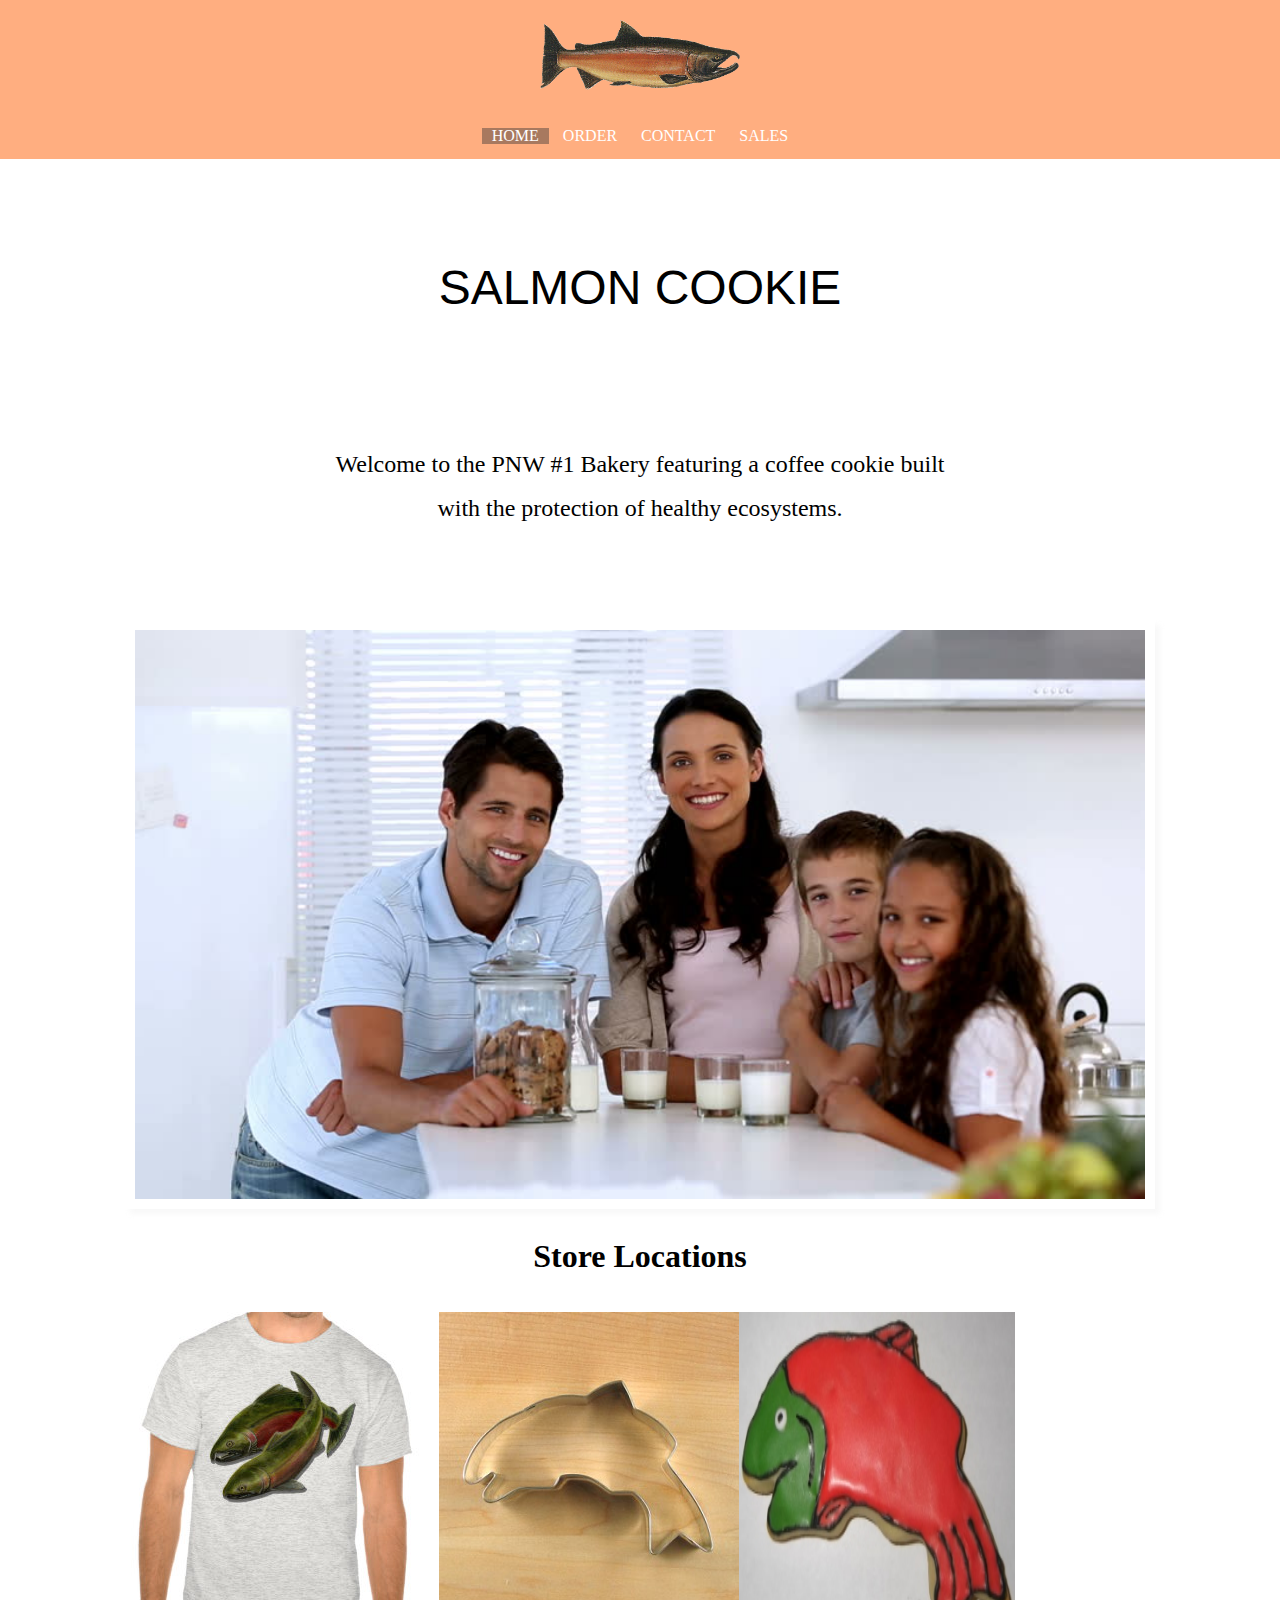
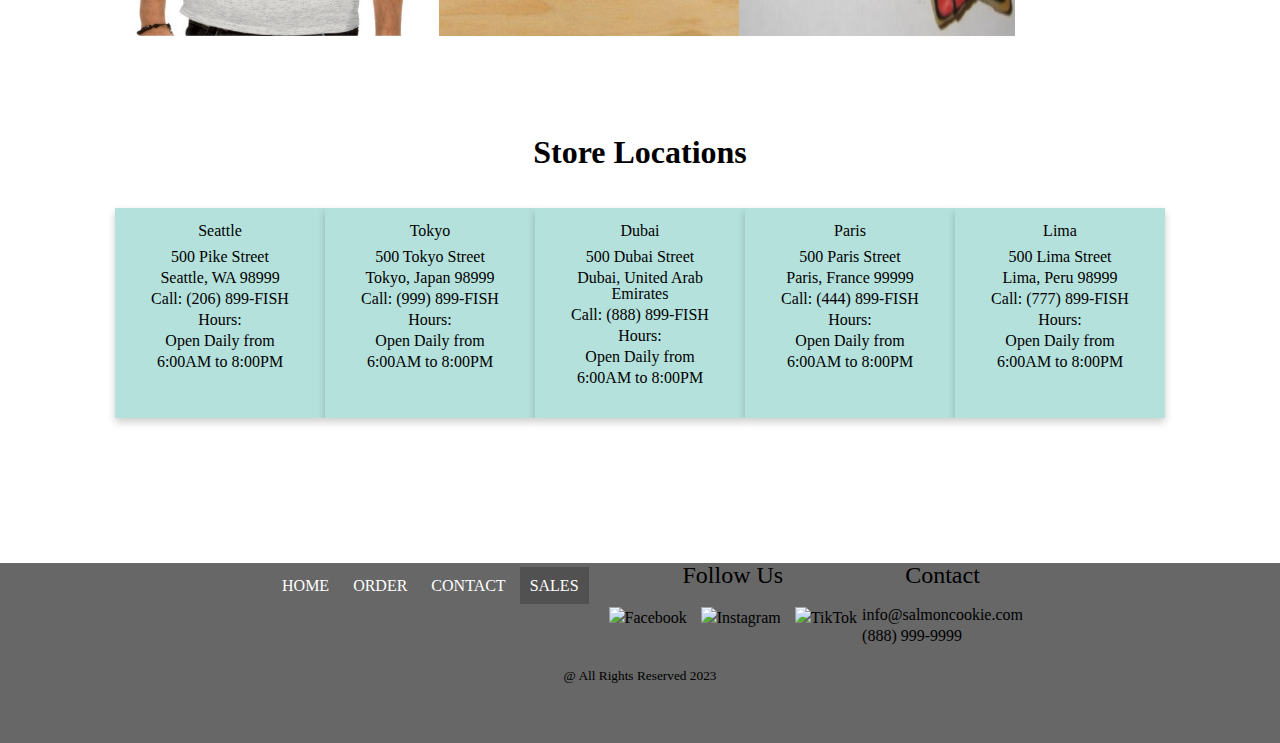
==== commit e6bef786: "fixed row and column issues in css" ====
--- a/index.html
+++ b/index.html
@@ -42,12 +42,12 @@
 
       <section class="welcomeStmt" style="order:2">
         <div class="row">
-        <h3>Welcome to the PNW #1 Bakery featuring a coffee cookie built</h3>
-      </div>
-      
-      <div class="row">
-        <h3>with the protection of healthy ecosystems.</h3>
-      </div>
+          <h3>Welcome to the PNW #1 Bakery featuring a coffee cookie built</h3>
+        </div>
+
+        <div class="row">
+          <h3>with the protection of healthy ecosystems.</h3>
+        </div>
       </section>
 
       <section style="order:3">
@@ -59,11 +59,11 @@
           <h2>Store Locations</h2>
           <div class="column">
             <img src="img/shirt.jpg" alt="">
-          </div>
-          <div class="column">
+            <!-- </div>
+          <div class="column"> -->
             <img src="img/cutter.jpeg" alt="">
-          </div>
-          <div class="column">
+            <!-- </div>
+          <div class="column"> -->
             <img src="img/frosted-cookie.jpg" alt="">
           </div>
         </div>
@@ -82,8 +82,8 @@
               <p>Open Daily from</p>
               <p>6:00AM to 8:00PM</p>
             </div>
-          </div>
-          <div class="column">
+            <!-- </div>
+          <div class="column"> -->
             <div class="card">
               <h4>Tokyo</h4>
               <p>500 Tokyo Street</p>
@@ -93,38 +93,38 @@
               <p>Open Daily from</p>
               <p>6:00AM to 8:00PM</p>
             </div>
-            <div class="column">
-              <div class="card">
-                <h4>Dubai</h4>
-                <p>500 Dubai Street</p>
-                <p>Dubai, United Arab Emirates</p>
-                <p>Call: (888) 899-FISH</p>
-                <p>Hours:</p>
-                <p>Open Daily from</p>
-                <p>6:00AM to 8:00PM</p>
-              </div>
-              <div class="column">
-                <div class="card">
-                  <h4>Paris</h4>
-                  <p>500 Paris Street</p>
-                  <p>Paris, France 99999</p>
-                  <p>Call: (444) 899-FISH</p>
-                  <p>Hours:</p>
-                  <p>Open Daily from</p>
-                  <p>6:00AM to 8:00PM</p>
-                </div>
-                <div class="column">
-                  <div class="card">
-                    <h4>Lima</h4>
-                    <p>500 Lima Street</p>
-                    <p>Lima, Peru 98999</p>
-                    <p>Call: (777) 899-FISH</p>
-                    <p>Hours:</p>
-                    <p>Open Daily from</p>
-                    <p>6:00AM to 8:00PM</p>
-                  </div>
-                </div>
-              </div>
+            <!-- <div class="column"> -->
+            <div class="card">
+              <h4>Dubai</h4>
+              <p>500 Dubai Street</p>
+              <p>Dubai, United Arab Emirates</p>
+              <p>Call: (888) 899-FISH</p>
+              <p>Hours:</p>
+              <p>Open Daily from</p>
+              <p>6:00AM to 8:00PM</p>
+            </div>
+            <!-- <div class="column"> -->
+            <div class="card">
+              <h4>Paris</h4>
+              <p>500 Paris Street</p>
+              <p>Paris, France 99999</p>
+              <p>Call: (444) 899-FISH</p>
+              <p>Hours:</p>
+              <p>Open Daily from</p>
+              <p>6:00AM to 8:00PM</p>
+            </div>
+            <!-- <div class="column"> -->
+            <div class="card">
+              <h4>Lima</h4>
+              <p>500 Lima Street</p>
+              <p>Lima, Peru 98999</p>
+              <p>Call: (777) 899-FISH</p>
+              <p>Hours:</p>
+              <p>Open Daily from</p>
+              <p>6:00AM to 8:00PM</p>
+            </div>
+          </div>
+        </div>
       </section>
       <section style="order:6">
 
@@ -134,46 +134,46 @@
   </main>
   <footer>
     <section class="flex-container2">
-  
-        <div class="row">
-          <div class="column">
-            <nav>
-              <ul class="bottomNav">
-                <li><a href="index.html">HOME</a></li>
-                <li><a href="#">ORDER</a></li>
-                <li><a href="#">CONTACT</a></li>
-                <li><a class="active" href="sales.html">SALES</a></li>
-              </ul>
-            </nav>
-          </div>
+
+      <div class="footRow">
+        <div class="footColumn">
+          <nav>
+            <ul class="bottomNav">
+              <li><a href="index.html">HOME</a></li>
+              <li><a href="#">ORDER</a></li>
+              <li><a href="#">CONTACT</a></li>
+              <li><a class="active" href="sales.html">SALES</a></li>
+            </ul>
+          </nav>
         </div>
-        <div class="row">
-          <div class="column">
-            <h3>Follow Us</h3>
-          </div>
-          <div class="column">
-            <ul class="socialMedia">
-              <li><img src="#">Facebook</li>
-              <li><img src="#">Instagram</li>
-              <li><img src="#">TikTok</li>
-            </ul>
-          </div>
+      </div>
+      <div class="footRow">
+        <div class="footColumn">
+          <h3>Follow Us</h3>
         </div>
-        <div class="column">
-          <div class="row">
-            <h3>Contact</h3>
-            <p>info@salmoncookie.com</p>
-            <p>(888) 999-9999</p>
-          </div>
+        <div class="footColumn">
+          <ul class="socialMedia">
+            <li><img src="#">Facebook</li>
+            <li><img src="#">Instagram</li>
+            <li><img src="#">TikTok</li>
+          </ul>
         </div>
-      </section>
-      <section>
-        <div class="row">
-          <div class="column">
-            <h5>@ All Rights Reserved 2023</h5>
-          </div>
+      </div>
+      <div class="footColumn">
+        <div class="footRow">
+          <h3>Contact</h3>
+          <p>info@salmoncookie.com</p>
+          <p>(888) 999-9999</p>
         </div>
-      </section>
+      </div>
+    </section>
+    <section>
+      <div class="footRow">
+        <div class="footColumn">
+          <h5>@ All Rights Reserved 2023</h5>
+        </div>
+      </div>
+    </section>
     </section>
   </footer>
 
--- a/css/style.css
+++ b/css/style.css
@@ -104,7 +104,7 @@
 
 .flex-container {
   display: flex;
-  flex-direction: row;
+  flex-direction: column;
   flex-wrap: wrap;
   justify-content: center;
 }
@@ -123,6 +123,7 @@
 
 section {
   display: flex;
+  flex-direction: column;
   margin-top: 20px;
   margin-bottom: 20px;
   align-content: center;
@@ -160,7 +161,7 @@
 /* Float four columns side by side */
 .column {
   display: flex;
-  float: left;
+  /* float: left; */
   max-width: 100%;
   padding: 0 10px;
 }
@@ -199,7 +200,7 @@
 .flex-container2 {
   display: flex;
   flex-direction: row;
-  flex-wrap:nowrap;
+  flex-wrap: nowrap;
   justify-content: center;
 }
 
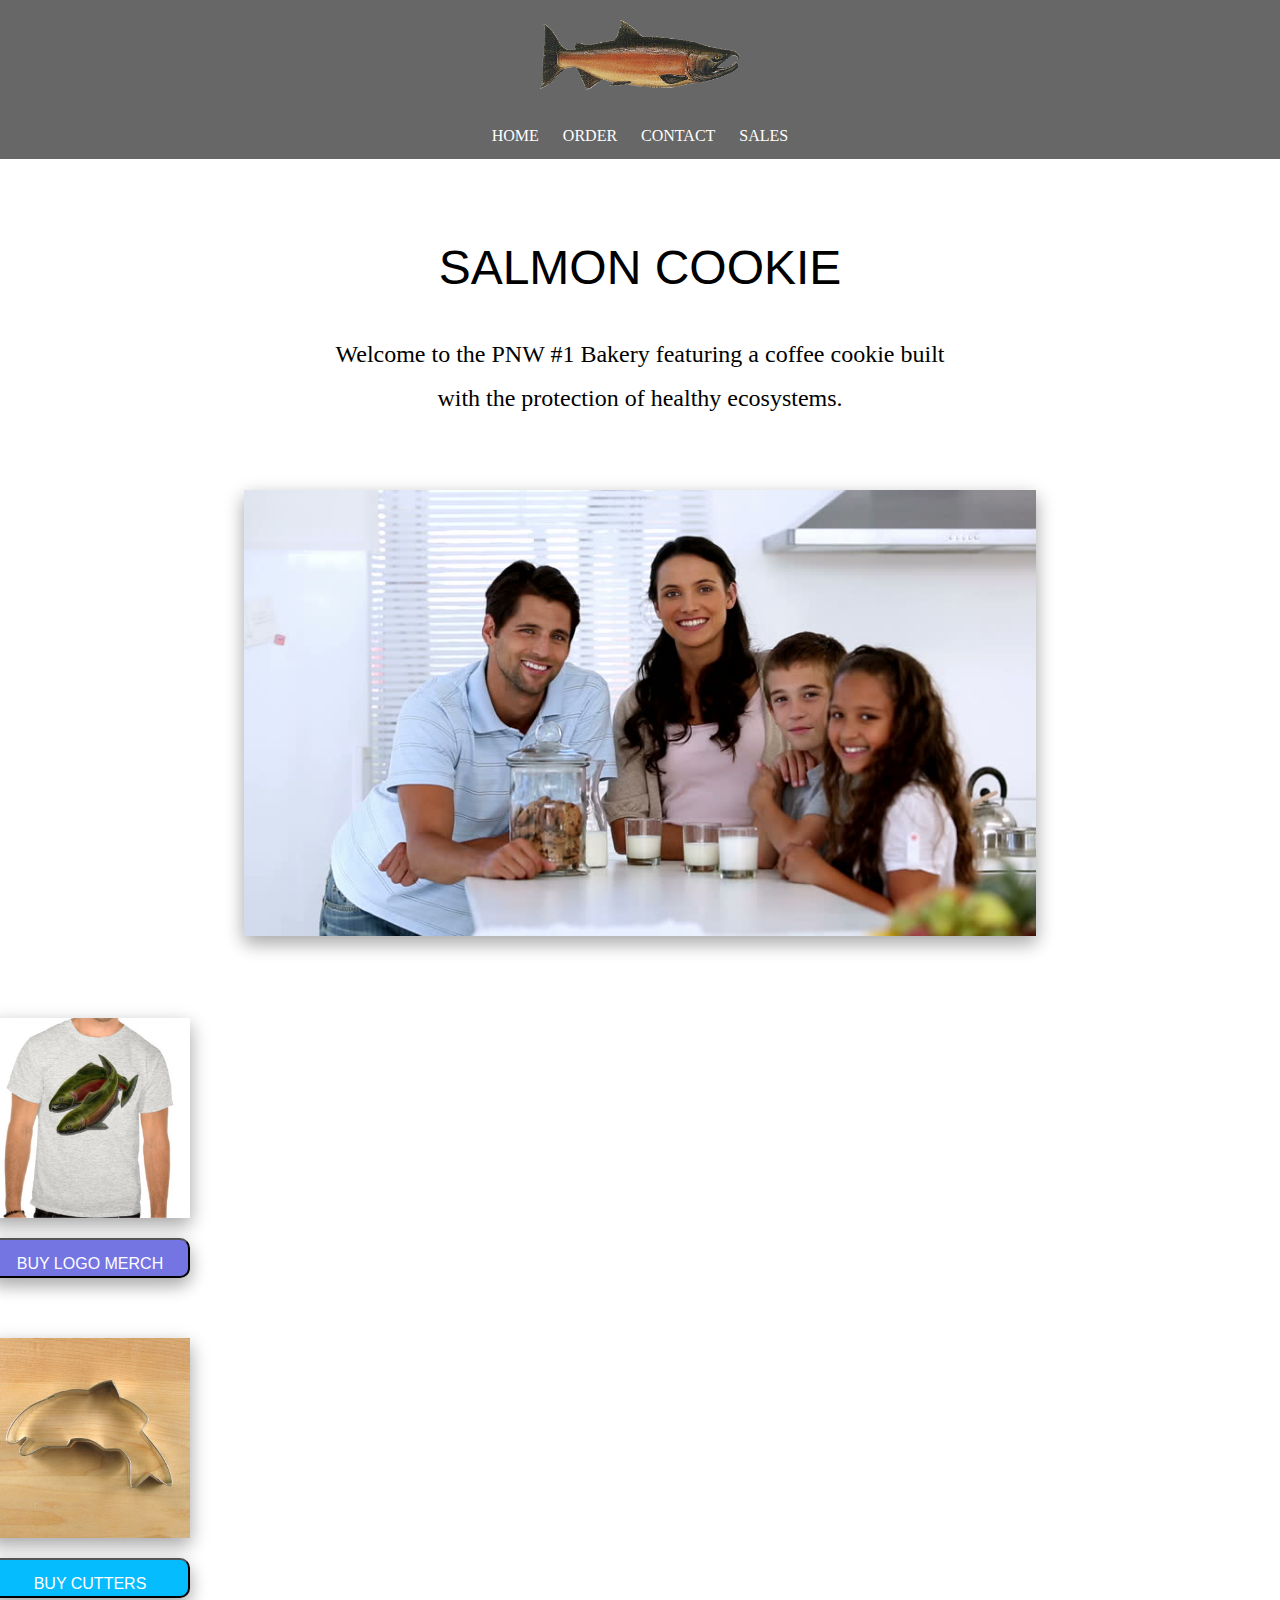
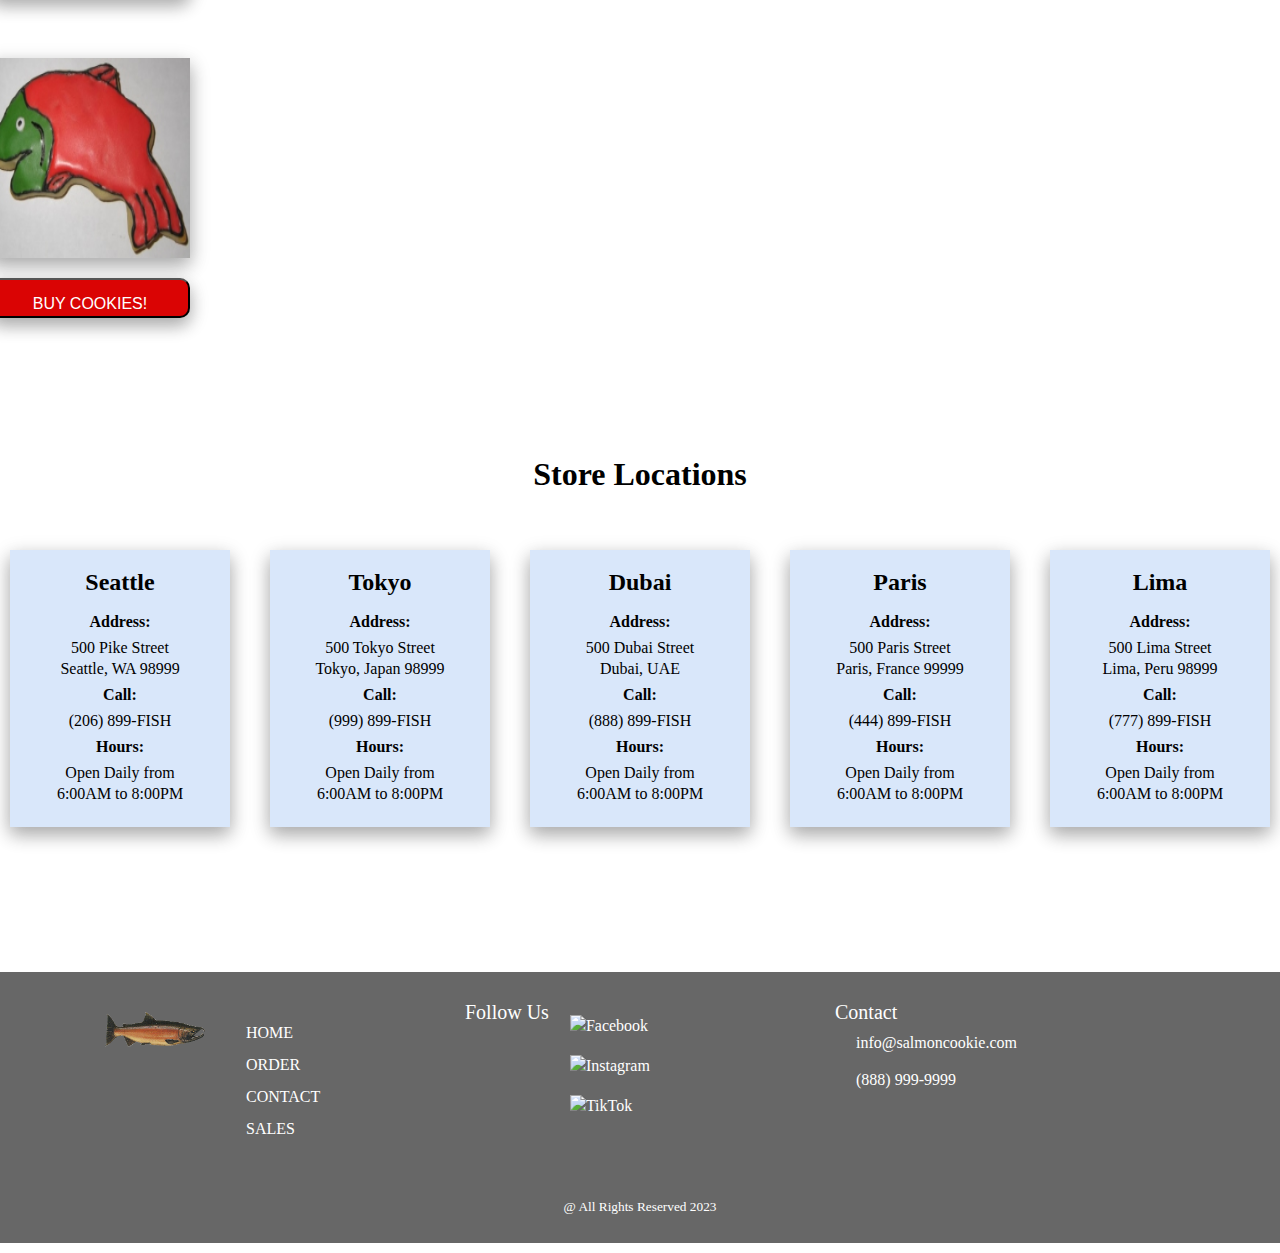
==== commit b480d844: "continued css on index page" ====
--- a/index.html
+++ b/index.html
@@ -32,7 +32,6 @@
     </nav>
   </header>
   <main>
-
     <section class="flex-container">
       <section style="order:1">
         <div class="row">
@@ -51,20 +50,28 @@
       </section>
 
       <section style="order:3">
-        <img class="primaryImg" src="img/family.jpg" alt="salmon">
+        <img class="primaryImg" src="img/family.jpg" alt="salmon image">
       </section>
 
-      <section style="order:4">
+      <section class="buttonContainer" style="order:4">
         <div class="row">
-          <h2>Store Locations</h2>
           <div class="column">
-            <img src="img/shirt.jpg" alt="">
-            <!-- </div>
-          <div class="column"> -->
-            <img src="img/cutter.jpeg" alt="">
-            <!-- </div>
-          <div class="column"> -->
-            <img src="img/frosted-cookie.jpg" alt="">
+            <div class="buttonImg">
+              <img src="img/shirt.jpg" alt="shirt with 2 fish">
+              <button class="imgButton1">Buy Logo Merch</button>
+            </div>
+          </div>
+          <div class="column">
+            <div class="buttonImg">
+              <img src="img/cutter.jpeg" alt="fish design cookie cutter">
+              <button class="imgButton2">Buy Cutters</button>
+            </div>
+          </div>
+          <div class="column">
+            <div class="buttonImg">
+              <img src="img/frosted-cookie.jpg" alt="cookie with red fish design">
+              <button class="imgButton3">Buy Cookies!</button>
+            </div>
           </div>
         </div>
       </section>
@@ -75,10 +82,12 @@
           <div class="column">
             <div class="card">
               <h4>Seattle</h4>
+              <h5>Address:</h5>
               <p>500 Pike Street</p>
               <p>Seattle, WA 98999</p>
-              <p>Call: (206) 899-FISH</p>
-              <p>Hours:</p>
+              <h5>Call:</h5>
+              <p>(206) 899-FISH</p>
+              <h5>Hours:</h5>
               <p>Open Daily from</p>
               <p>6:00AM to 8:00PM</p>
             </div>
@@ -86,40 +95,48 @@
           <div class="column"> -->
             <div class="card">
               <h4>Tokyo</h4>
+              <h5>Address:</h5>
               <p>500 Tokyo Street</p>
               <p>Tokyo, Japan 98999</p>
-              <p>Call: (999) 899-FISH</p>
-              <p>Hours:</p>
+              <h5>Call:</h5>
+              <p>(999) 899-FISH</p>
+              <h5>Hours:</h5>
               <p>Open Daily from</p>
               <p>6:00AM to 8:00PM</p>
             </div>
             <!-- <div class="column"> -->
             <div class="card">
               <h4>Dubai</h4>
+              <h5>Address:</h5>
               <p>500 Dubai Street</p>
-              <p>Dubai, United Arab Emirates</p>
-              <p>Call: (888) 899-FISH</p>
-              <p>Hours:</p>
+              <p>Dubai, UAE</p>
+              <h5>Call:</h5>
+              <p>(888) 899-FISH</p>
+              <h5>Hours:</h5>
               <p>Open Daily from</p>
               <p>6:00AM to 8:00PM</p>
             </div>
             <!-- <div class="column"> -->
             <div class="card">
               <h4>Paris</h4>
+              <h5>Address:</h5>
               <p>500 Paris Street</p>
               <p>Paris, France 99999</p>
-              <p>Call: (444) 899-FISH</p>
-              <p>Hours:</p>
+              <h5>Call:</h5>
+              <p>(444) 899-FISH</p>
+              <h5>Hours:</h5>
               <p>Open Daily from</p>
               <p>6:00AM to 8:00PM</p>
             </div>
             <!-- <div class="column"> -->
             <div class="card">
               <h4>Lima</h4>
+              <h5>Address:</h5>
               <p>500 Lima Street</p>
               <p>Lima, Peru 98999</p>
-              <p>Call: (777) 899-FISH</p>
-              <p>Hours:</p>
+              <h5>Call:</h5>
+              <p>(777) 899-FISH</p>
+              <h5>Hours:</h5>
               <p>Open Daily from</p>
               <p>6:00AM to 8:00PM</p>
             </div>
@@ -137,21 +154,21 @@
 
       <div class="footRow">
         <div class="footColumn">
+          <img class="footerLogoImg" src="img/salmon.png" alt="Salmon Cookie Logo">
           <nav>
             <ul class="bottomNav">
-              <li><a href="index.html">HOME</a></li>
+              <li><a class="active" href="index.html">HOME</a></li>
               <li><a href="#">ORDER</a></li>
               <li><a href="#">CONTACT</a></li>
-              <li><a class="active" href="sales.html">SALES</a></li>
+              <li><a href="sales.html">SALES</a></li>
             </ul>
           </nav>
         </div>
       </div>
       <div class="footRow">
+
         <div class="footColumn">
           <h3>Follow Us</h3>
-        </div>
-        <div class="footColumn">
           <ul class="socialMedia">
             <li><img src="#">Facebook</li>
             <li><img src="#">Instagram</li>
@@ -160,7 +177,7 @@
         </div>
       </div>
       <div class="footColumn">
-        <div class="footRow">
+        <div class="footRow3">
           <h3>Contact</h3>
           <p>info@salmoncookie.com</p>
           <p>(888) 999-9999</p>
@@ -169,7 +186,7 @@
     </section>
     <section>
       <div class="footRow">
-        <div class="footColumn">
+        <div class="footColumnBtm">
           <h5>@ All Rights Reserved 2023</h5>
         </div>
       </div>
--- a/css/style.css
+++ b/css/style.css
@@ -11,8 +11,7 @@
   width: 100%;
   overflow: hidden;
   margin: auto;
-  background-color: #ffae80;
-  /* justify-content: center; */
+  background-color: #676767;
   text-align: center;
 }
 
@@ -28,14 +27,14 @@
   text-transform: uppercase;
   font-size: 3em;
   text-align: center;
-  margin-bottom: 80px;
+  margin-bottom: 10px;
 }
 
 h2 {
   font-size: 2em;
   text-align: center;
   font-weight: bolder;
-  margin-top: 60px;
+  margin-top: 140px;
   margin-bottom: 40px;
 }
 
@@ -85,12 +84,12 @@
 .topNav li a {
   color: #ffffff;
   padding: 10px 10px;
-  text-decoration: solid;
-
-}
-
-.active {
-  background-color: #3434346d;
+  font-weight: normal;
+  text-decoration: none;
+}
+
+.topNav>.active {
+  background-color: #ffffff;
 }
 
 /* main  */
@@ -109,19 +108,7 @@
   justify-content: center;
 }
 
-.row {
-  display:contents;
-  max-height: 200px;
-}
-
-.welcomeStmt {
-  text-align: center;
-  margin: 40px;
-  /* margin-left: 500px;
-  margin-right: 500px; */
-}
-
-section {
+.flex-container>section {
   display: flex;
   flex-direction: column;
   margin-top: 20px;
@@ -129,62 +116,137 @@
   align-content: center;
 }
 
+.row {
+  display: contents;
+  padding: 20px;
+  margin: 60px 80px;
+  /* max-height: 200px; */
+}
+
+.row:after {
+  content: "";
+  display: flex;
+  clear: both;
+}
+
+.column {
+  display: flex;
+  max-width: 100%;
+  padding: 0 10px;
+}
+
+.welcomeStmt {
+  text-align: center;
+  margin: 20px;
+}
+
 .primaryImg {
-  max-width: 100%;
-  padding: 10px;
-  margin: 20px;
-}
-
-section>img {
-  padding: 10px;
-  margin: 20px;
-  box-shadow: 5px 5px 5px 0px rgb(233, 233, 233, 0.3);
-}
-
+  display: flex;
+  max-width: 60%;
+  margin-top: 20px;
+  margin-bottom: 100px;
+  box-shadow: 0 8px 16px 0 rgba(0, 0, 0, 0.2), 0 6px 20px 0 rgba(0, 0, 0, 0.19);
+  align-self: center;
+}
+
+/* center images with action buttons */
+.buttonContainer {
+  display: flex;
+  flex-direction: column;
+  justify-content: center;
+}
+
+.buttonImg {
+  display: flexbox;
+  margin-top: 100px;
+  align-items: center;
+  justify-content: center;
+}
+
+.buttonImg>img {
+  display: flex;
+  position: relative;
+  height: 200px;
+  width: 200px;
+  margin-bottom: 20px;
+  box-shadow: 0 8px 16px 0 rgba(0, 0, 0, 0.2), 0 6px 20px 0 rgba(0, 0, 0, 0.19);
+}
+
+.buttonImg>.imgButton1 {
+  position: absolute;
+  width: 200px;
+  height: 40px;
+  border-radius: 10px;
+  background-color: rgb(116, 117, 227);
+  padding: 15px 15px;
+  font-size: 16px;
+  color: white;
+  text-align: center;
+  text-transform: uppercase;
+  cursor: pointer;
+  box-shadow: 0 8px 16px 0 rgba(0, 0, 0, 0.2), 0 6px 20px 0 rgba(0, 0, 0, 0.19);
+}
+
+.buttonImg>.imgButton2 {
+  position: absolute;
+  width: 200px;
+  height: 40px;
+  border-radius: 10px;
+  background-color: rgb(5, 188, 254);
+  padding: 15px 15px;
+  font-size: 16px;
+  color: white;
+  text-align: center;
+  text-transform: uppercase;
+  cursor: pointer;
+  box-shadow: 0 8px 16px 0 rgba(0, 0, 0, 0.2), 0 6px 20px 0 rgba(0, 0, 0, 0.19);
+}
+
+.buttonImg>.imgButton3 {
+  position: absolute;
+  width: 200px;
+  height: 40px;
+  border-radius: 10px;
+  background-color: rgb(218, 4, 4);
+  padding: 15px 15px;
+  font-size: 16px;
+  color: white;
+  text-align: center;
+  text-transform: uppercase;
+  cursor: pointer;
+  box-shadow: 0 8px 16px 0 rgba(0, 0, 0, 0.2), 0 6px 20px 0 rgba(0, 0, 0, 0.19);
+}
 
 /* Style the location cards */
-
-/* Remove extra left and right margins, due to padding */
-.row {
+section>.card {
+  display: inline;
+  margin-top:100px;
+}
+
+.card {
+  display: inline;
+  width: 180px;
+  /* height: 250px; */
   padding: 20px;
   margin: 20px;
-  /* margin: 0 5px; */
-}
-
-/* Clear floats after the columns */
-.row:after {
-  content: "";
-  display: flex;
-  /* clear: both; */
-}
-
-/* Float four columns side by side */
-.column {
-  display: flex;
-  /* float: left; */
-  max-width: 100%;
-  padding: 0 10px;
-}
-
-.card {
-  display:inline;
-  width: 180px;
-  height: 180px;
-  padding: 15px;
   justify-content: space-evenly;
-  background-color: #b5e1dc;
-  box-shadow: 0 4px 8px 0 rgba(0, 0, 0, 0.2); 
-}
-
-/* .card img {
-  width: 150px;
-  background-color:#fffffff9;
-} */
-
-.card>h3 {
+  background-color: #d9e7fa;
+  box-shadow: 0 8px 16px 0 rgba(0, 0, 0, 0.2), 0 6px 20px 0 rgba(0, 0, 0, 0.19);
+  /* box-shadow: 0 4px 8px 0 rgba(0, 0, 0, 0.2); */
+}
+
+.card>h4 {
   text-align: center;
   font-weight: bold;
-  font-size: larger;
+  font-size: 1.5em;
+  margin-bottom: 20px;
+}
+
+.card>h5 {
+  text-align: center;
+  font-weight: bold;
+  font-size: 1em;
+  margin: 10px;
 }
 
 .card>p {
@@ -193,18 +255,35 @@
 
 footer {
   display: block;
-  height: 180px;
   background-color: #676767;
 }
 
 .flex-container2 {
   display: flex;
-  flex-direction: row;
-  flex-wrap: nowrap;
-  justify-content: center;
-}
-
-/* top navigation */
+  flex-direction: footColumn;
+  flex-wrap: wrap;
+  justify-content: center;
+  padding: 20px;
+}
+
+.footRow {
+  display: flex;
+  justify-content: center;
+  margin-bottom: 10px;
+}
+
+.footColumn {
+  display: flex;
+  width: 350px;
+  padding: 10px;
+}
+
+/* bottom navigation */
+.footerLogoImg{
+  height: 35px;
+  width: 100px;
+  padding: 10px 10px;
+}
 
 .bottomNav {
   /* display: flex; */
@@ -214,10 +293,9 @@
 }
 
 .bottomNav>ul {
-  list-style-type:none
+  list-style-type: none;
   margin: 0;
   padding: 0;
-  overflow:auto;
 }
 
 .bottomNav>li {
@@ -226,21 +304,52 @@
 
 .bottomNav>li>a {
   color: #ffffff;
-  padding: 10px 10px;
-  text-decoration: solid;
-}
-
-.active {
-  background-color: #3434346d;
-}
-
+  display: block;
+  padding: 8px 16px;
+  text-decoration: none;
+}
+
+.bottomNav>.active {
+  background-color: #ffffff;
+}
+
+.footColumn>h3 {
+  display: inline;
+  color: #ffffff;
+  font-size: 1.25em;
+  margin-bottom: 20px;
+}
 .socialMedia>li {
-  display: inline;
+  display: block;
+  padding: 8px 16px;
   margin: 5px;
+  color: #ffffff;
 }
 
 .socialMedia>img {
-  display: inline;
+  display: block;
   margin: 10px;
   background: none;
 }
+
+.footRow3 {
+  display: block;
+}
+
+.footRow3>h3 {
+  display: inline;
+  color: #ffffff;
+  font-size: 1.25em;
+  margin-bottom: 20px;
+}
+
+.footRow3>p{
+  padding: 8px 16px;
+  margin: 5px;
+  color: #ffffff;
+}
+
+.footColumnBtm>h5{
+  color: #ffffff;
+  margin-bottom: 30px;
+}
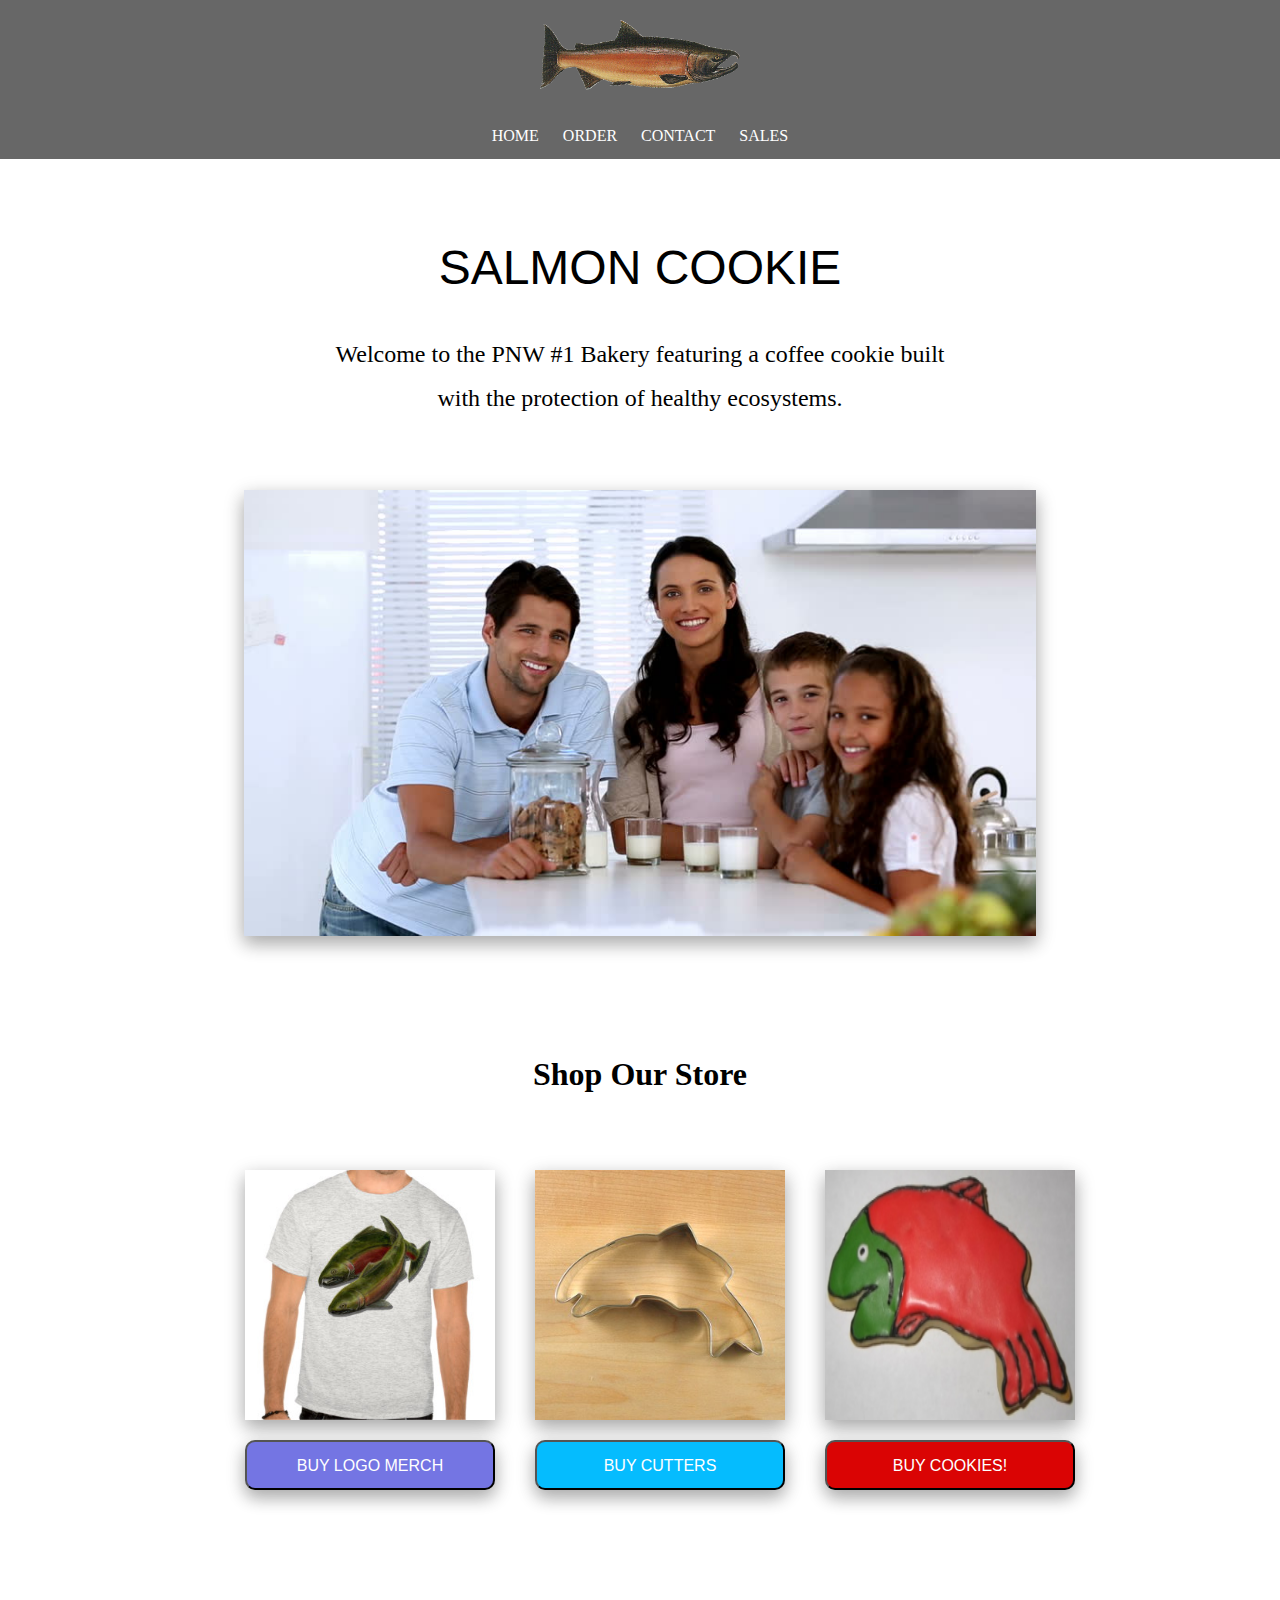
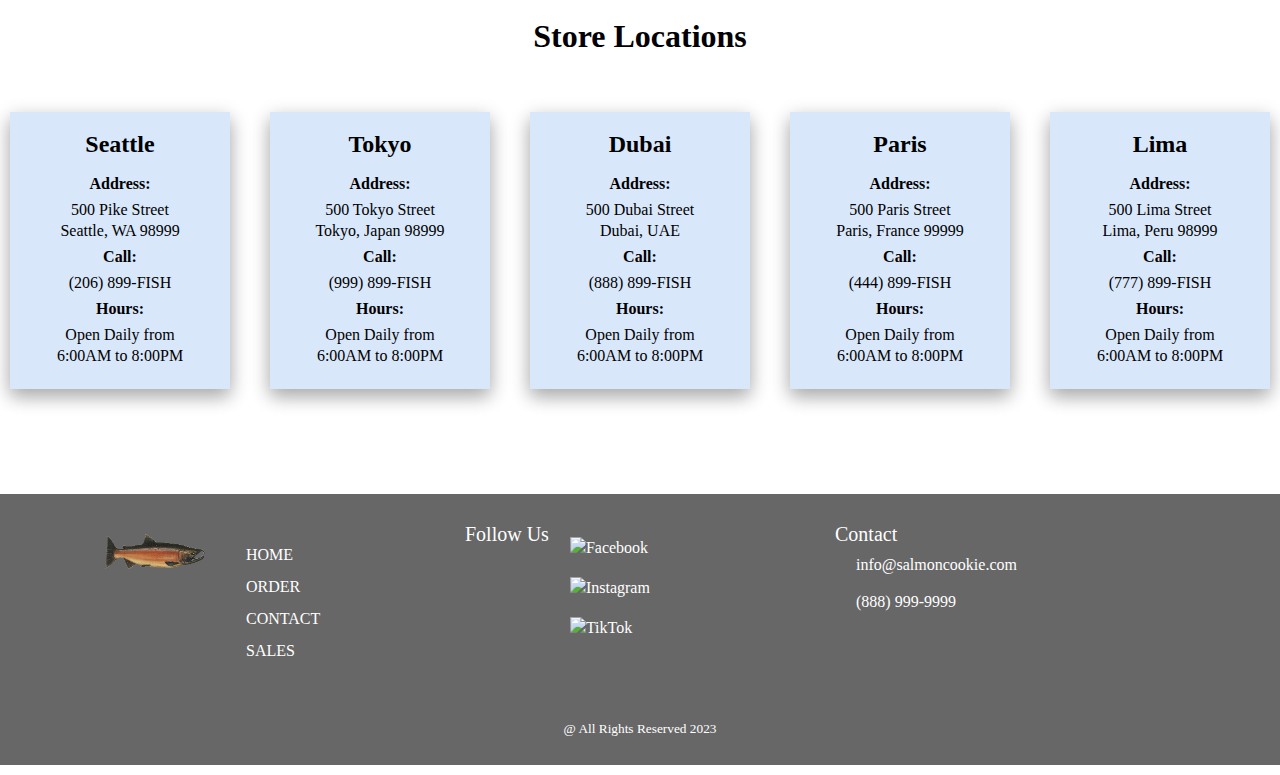
==== commit 57eb5a26: "completed css on index and sales pgs, ready for turn in" ====
--- a/index.html
+++ b/index.html
@@ -2,21 +2,13 @@
 <html lang="en">
 
 <head>
+  <meta charset="UTF-8">
+  <meta http-equiv="X-UA-Compatible" content="IE=edge">
+  <meta name="viewport" content="width=device-width, initial-scale=1.0">
   <title>Cookie Stand</title>
   <link rel="stylesheet" href="css/reset.css">
   <link rel="stylesheet" href="css/style.css">
   <link rel="preconnect" href="https://fonts.googleapis.com">
-  <link
-    href="https://fonts.googleapis.com/css2?family=Roboto:ital,wght@0,400;0,500;0,700;0,900;1,100;1,400&display=swap"
-    rel="stylesheet" rel="stylesheet">
-  <!-- <link rel="preconnect" href="https://fonts.gstatic.com" crossorigin> -->
-  <!-- <link href="https://fonts.googleapis.com/css2?family=Poppins&display=swap" rel="stylesheet">
-  <link href="https://fonts.googleapis.com/css2?family=Archivo&display=swap" rel="stylesheet">
-  <link href="<link rel="preconnect" href="https://fonts.googleapis.com">
-  <link rel="preconnect" href="https://fonts.gstatic.com" crossorigin>
-  <link href="<link rel="preconnect" href="https://fonts.googleapis.com">
-  <link rel="preconnect" href="https://fonts.gstatic.com" crossorigin> -->
-
 </head>
 
 <body>
@@ -55,19 +47,18 @@
 
       <section class="buttonContainer" style="order:4">
         <div class="row">
+          <h2>Shop Our Store</h2>
           <div class="column">
             <div class="buttonImg">
               <img src="img/shirt.jpg" alt="shirt with 2 fish">
               <button class="imgButton1">Buy Logo Merch</button>
             </div>
-          </div>
-          <div class="column">
+
             <div class="buttonImg">
               <img src="img/cutter.jpeg" alt="fish design cookie cutter">
               <button class="imgButton2">Buy Cutters</button>
             </div>
-          </div>
-          <div class="column">
+
             <div class="buttonImg">
               <img src="img/frosted-cookie.jpg" alt="cookie with red fish design">
               <button class="imgButton3">Buy Cookies!</button>
@@ -91,8 +82,7 @@
               <p>Open Daily from</p>
               <p>6:00AM to 8:00PM</p>
             </div>
-            <!-- </div>
-          <div class="column"> -->
+
             <div class="card">
               <h4>Tokyo</h4>
               <h5>Address:</h5>
@@ -104,7 +94,7 @@
               <p>Open Daily from</p>
               <p>6:00AM to 8:00PM</p>
             </div>
-            <!-- <div class="column"> -->
+
             <div class="card">
               <h4>Dubai</h4>
               <h5>Address:</h5>
@@ -116,7 +106,7 @@
               <p>Open Daily from</p>
               <p>6:00AM to 8:00PM</p>
             </div>
-            <!-- <div class="column"> -->
+
             <div class="card">
               <h4>Paris</h4>
               <h5>Address:</h5>
@@ -128,7 +118,7 @@
               <p>Open Daily from</p>
               <p>6:00AM to 8:00PM</p>
             </div>
-            <!-- <div class="column"> -->
+
             <div class="card">
               <h4>Lima</h4>
               <h5>Address:</h5>
@@ -143,10 +133,6 @@
           </div>
         </div>
       </section>
-      <section style="order:6">
-
-      </section>
-
     </section>
   </main>
   <footer>
--- a/css/style.css
+++ b/css/style.css
@@ -1,9 +1,7 @@
 @charset
 /* Global settings */
 
-
 body {
-  font-family: 'Open Sans', sans-serif;
   background-color: white;
 }
 
@@ -153,29 +151,39 @@
 .buttonContainer {
   display: flex;
   flex-direction: column;
-  justify-content: center;
+  flex-wrap: wrap;
+  justify-content: center;
+}
+
+.buttonContainer>section {
+  display: flex;
+  flex-direction: column;
+  margin-top: 20px;
+  margin-bottom: 20px;
+  align-content: center;
 }
 
 .buttonImg {
   display: flexbox;
-  margin-top: 100px;
+  margin-top: 40px;
   align-items: center;
-  justify-content: center;
+  margin-inline-start: 40px;
 }
 
 .buttonImg>img {
   display: flex;
   position: relative;
-  height: 200px;
-  width: 200px;
-  margin-bottom: 20px;
+  height: 250px;
+  width: 250px;
+  margin-bottom: 20px;
+  align-content: center;
   box-shadow: 0 8px 16px 0 rgba(0, 0, 0, 0.2), 0 6px 20px 0 rgba(0, 0, 0, 0.19);
 }
 
 .buttonImg>.imgButton1 {
   position: absolute;
-  width: 200px;
-  height: 40px;
+  width: 250px;
+  height: 50px;
   border-radius: 10px;
   background-color: rgb(116, 117, 227);
   padding: 15px 15px;
@@ -189,8 +197,8 @@
 
 .buttonImg>.imgButton2 {
   position: absolute;
-  width: 200px;
-  height: 40px;
+  width: 250px;
+  height: 50px;
   border-radius: 10px;
   background-color: rgb(5, 188, 254);
   padding: 15px 15px;
@@ -204,8 +212,8 @@
 
 .buttonImg>.imgButton3 {
   position: absolute;
-  width: 200px;
-  height: 40px;
+  width: 250px;
+  height: 50px;
   border-radius: 10px;
   background-color: rgb(218, 4, 4);
   padding: 15px 15px;
@@ -220,7 +228,7 @@
 /* Style the location cards */
 section>.card {
   display: inline;
-  margin-top:100px;
+  margin-top: 100px;
 }
 
 .card {
@@ -232,7 +240,6 @@
   justify-content: space-evenly;
   background-color: #d9e7fa;
   box-shadow: 0 8px 16px 0 rgba(0, 0, 0, 0.2), 0 6px 20px 0 rgba(0, 0, 0, 0.19);
-  /* box-shadow: 0 4px 8px 0 rgba(0, 0, 0, 0.2); */
 }
 
 .card>h4 {
@@ -279,14 +286,13 @@
 }
 
 /* bottom navigation */
-.footerLogoImg{
+.footerLogoImg {
   height: 35px;
   width: 100px;
   padding: 10px 10px;
 }
 
 .bottomNav {
-  /* display: flex; */
   padding: 15px;
   justify-content: space-around;
   align-items: center;
@@ -319,6 +325,7 @@
   font-size: 1.25em;
   margin-bottom: 20px;
 }
+
 .socialMedia>li {
   display: block;
   padding: 8px 16px;
@@ -343,13 +350,13 @@
   margin-bottom: 20px;
 }
 
-.footRow3>p{
+.footRow3>p {
   padding: 8px 16px;
   margin: 5px;
   color: #ffffff;
 }
 
-.footColumnBtm>h5{
+.footColumnBtm>h5 {
   color: #ffffff;
   margin-bottom: 30px;
-}
+}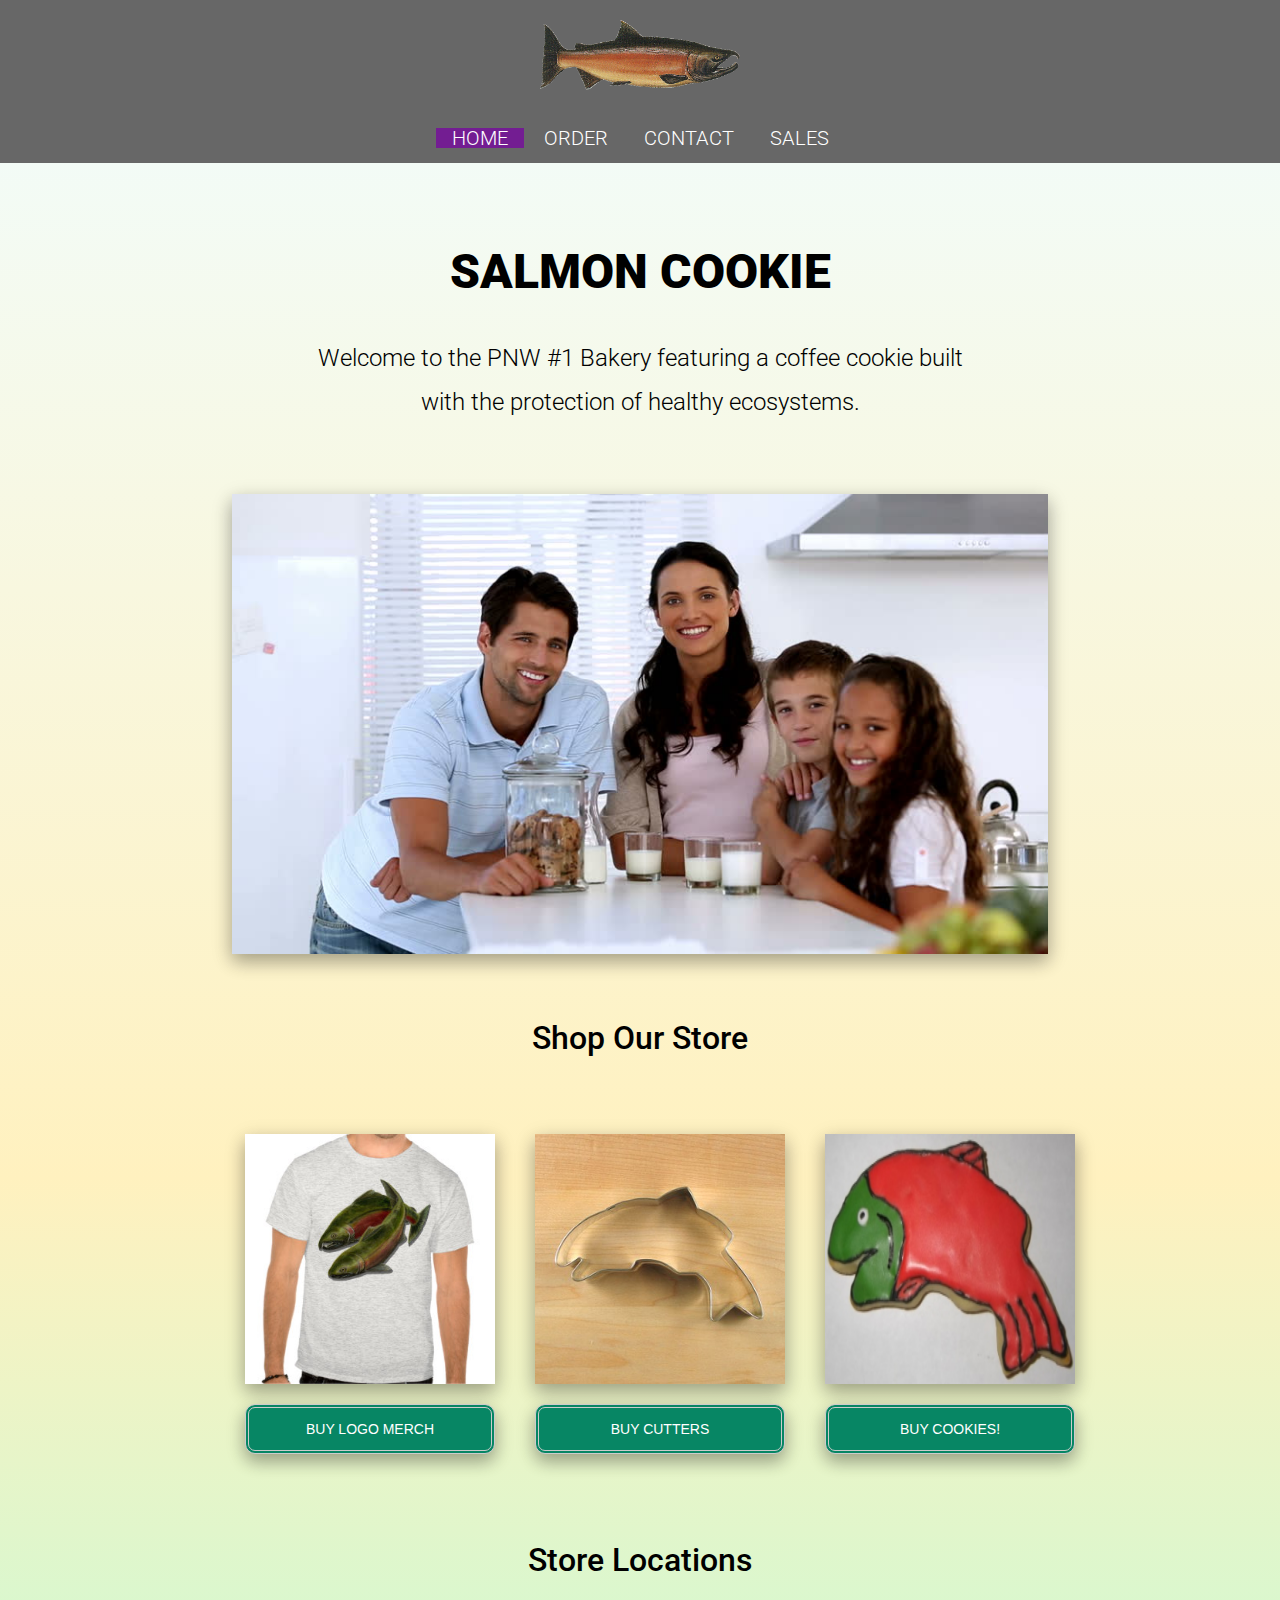
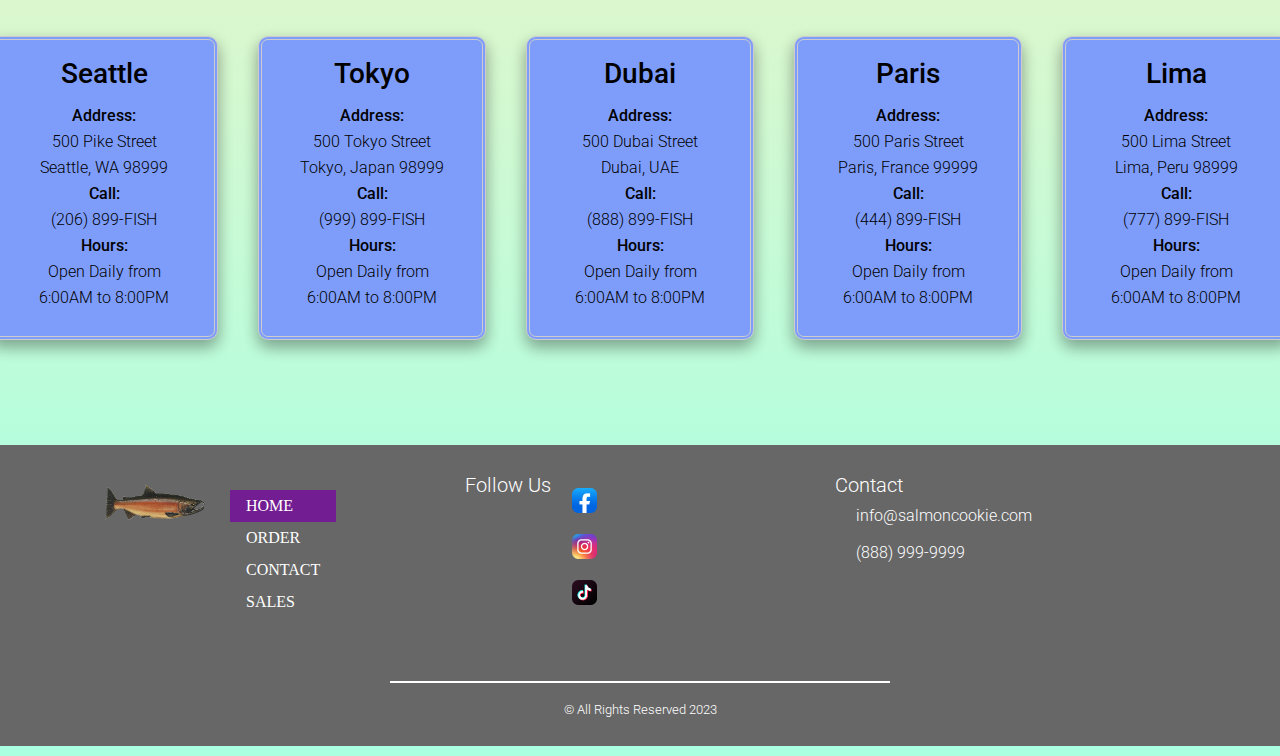
==== commit 4ef15aeb: "final cleanup and check over for submission 10b, added styling, lighthouse reports and improved acce" ====
--- a/index.html
+++ b/index.html
@@ -9,6 +9,11 @@
   <link rel="stylesheet" href="css/reset.css">
   <link rel="stylesheet" href="css/style.css">
   <link rel="preconnect" href="https://fonts.googleapis.com">
+  <link rel="preconnect" href="https://fonts.gstatic.com" crossorigin>
+  <link
+    href="https://fonts.googleapis.com/css2?family=Roboto:ital,wght@0,100;0,300;0,500;0,700;0,900;1,100;1,500&display=swap"
+    rel="stylesheet">
+
 </head>
 
 <body>
@@ -51,17 +56,17 @@
           <div class="column">
             <div class="buttonImg">
               <img src="img/shirt.jpg" alt="shirt with 2 fish">
-              <button class="imgButton1">Buy Logo Merch</button>
+              <button class="imgButton1" href="#">Buy Logo Merch</button>
             </div>
 
             <div class="buttonImg">
               <img src="img/cutter.jpeg" alt="fish design cookie cutter">
-              <button class="imgButton2">Buy Cutters</button>
+              <button class="imgButton2" href="#">Buy Cutters</button>
             </div>
 
             <div class="buttonImg">
               <img src="img/frosted-cookie.jpg" alt="cookie with red fish design">
-              <button class="imgButton3">Buy Cookies!</button>
+              <button class="imgButton3" href="#">Buy Cookies!</button>
             </div>
           </div>
         </div>
@@ -156,9 +161,9 @@
         <div class="footColumn">
           <h3>Follow Us</h3>
           <ul class="socialMedia">
-            <li><img src="#">Facebook</li>
-            <li><img src="#">Instagram</li>
-            <li><img src="#">TikTok</li>
+            <li><img src="img/1 facebook.png" href="#" alt="Facebook icon"></li>
+            <li><img src="img/2 instagram.png" href="#" alt="Instagram icon"></li>
+            <li><img src="img/4 tiktok.png" href="#" alt="TikTok icon"></li>
           </ul>
         </div>
       </div>
@@ -173,7 +178,8 @@
     <section>
       <div class="footRow">
         <div class="footColumnBtm">
-          <h5>@ All Rights Reserved 2023</h5>
+          <hr class="footLine">
+          <h5>&copy; All Rights Reserved 2023</h5>
         </div>
       </div>
     </section>
--- a/css/style.css
+++ b/css/style.css
@@ -1,8 +1,8 @@
-@charset
 /* Global settings */
 
 body {
-  background-color: white;
+  background: rgb(171, 255, 225);
+  background: linear-gradient(0deg, rgba(171, 255, 225, 1) 8%, rgba(255, 241, 191, 1) 50%, rgba(241, 253, 255, 1) 100%);
 }
 
 header {
@@ -21,7 +21,8 @@
 
 /* Text */
 h1 {
-  font-family: 'Segoe UI', Tahoma, Geneva, Verdana, sans-serif;
+  font-family: 'Roboto', sans-serif;
+  font-weight: 900;
   text-transform: uppercase;
   font-size: 3em;
   text-align: center;
@@ -29,31 +30,40 @@
 }
 
 h2 {
+  font-family: 'Roboto', sans-serif;
+  font-weight: 500;
   font-size: 2em;
   text-align: center;
-  font-weight: bolder;
-  margin-top: 140px;
+  margin-top: 100px;
   margin-bottom: 40px;
 }
 
 h3 {
+  font-family: 'Roboto', sans-serif;
+  font-weight: 300;
   font-size: 1.5em;
   text-align: center;
   margin-bottom: 20px;
 }
 
 h4 {
+  font-family: 'Roboto', sans-serif;
+  font-weight: 500;
   font-size: 1em;
   text-align: center;
   margin-bottom: 10px;
 }
 
 h5 {
+  font-family: 'Roboto', sans-serif;
+  font-weight: 300;
   font-size: smaller;
   text-align: center;
 }
 
 p {
+  font-family: 'Roboto', sans-serif;
+  font-weight: 300;
   font-size: 1em;
   text-align: left;
   margin-bottom: 5px;
@@ -80,14 +90,16 @@
 }
 
 .topNav li a {
-  color: #ffffff;
-  padding: 10px 10px;
-  font-weight: normal;
+  font-family: 'Roboto', sans-serif;
+  font-weight: 300;
+  font-size: 1.25em;
+  color: #ffffff;
+  padding: 16px 16px;
   text-decoration: none;
 }
 
-.topNav>.active {
-  background-color: #ffffff;
+.topNav .active {
+  background-color: #77079fc3;
 }
 
 /* main  */
@@ -118,7 +130,6 @@
   display: contents;
   padding: 20px;
   margin: 60px 80px;
-  /* max-height: 200px; */
 }
 
 .row:after {
@@ -155,7 +166,7 @@
   justify-content: center;
 }
 
-.buttonContainer>section {
+.buttonContainer section {
   display: flex;
   flex-direction: column;
   margin-top: 20px;
@@ -170,7 +181,7 @@
   margin-inline-start: 40px;
 }
 
-.buttonImg>img {
+.buttonImg img {
   display: flex;
   position: relative;
   height: 250px;
@@ -185,9 +196,10 @@
   width: 250px;
   height: 50px;
   border-radius: 10px;
-  background-color: rgb(116, 117, 227);
-  padding: 15px 15px;
-  font-size: 16px;
+  border: 4px double #cccccc;
+  background-color: rgb(7, 134, 100);
+  padding: 10px 10px;
+  font-size: 14px;
   color: white;
   text-align: center;
   text-transform: uppercase;
@@ -200,9 +212,10 @@
   width: 250px;
   height: 50px;
   border-radius: 10px;
-  background-color: rgb(5, 188, 254);
-  padding: 15px 15px;
-  font-size: 16px;
+  border: 4px double #cccccc;
+  background-color: rgb(7, 134, 100);
+  padding: 10px 10px;
+  font-size: 14px;
   color: white;
   text-align: center;
   text-transform: uppercase;
@@ -215,9 +228,10 @@
   width: 250px;
   height: 50px;
   border-radius: 10px;
-  background-color: rgb(218, 4, 4);
-  padding: 15px 15px;
-  font-size: 16px;
+  border: 4px double #cccccc;
+  background-color: rgb(7, 134, 100);
+  padding: 10px 10px;
+  font-size: 14px;
   color: white;
   text-align: center;
   text-transform: uppercase;
@@ -234,31 +248,38 @@
 .card {
   display: inline;
   width: 180px;
-  /* height: 250px; */
   padding: 20px;
   margin: 20px;
+  border-radius: 10px;
+  border: 4px double #cccccc;
   justify-content: space-evenly;
-  background-color: #d9e7fa;
-  box-shadow: 0 8px 16px 0 rgba(0, 0, 0, 0.2), 0 6px 20px 0 rgba(0, 0, 0, 0.19);
-}
-
+  background-color: #7e9dfb;
+  box-shadow: 0 8px 16px 0 rgba(0, 0, 0, 0.2), 0 6px 15px 0 rgba(0, 0, 0, 0.19);
+}
+
+/* location cards h4-city, h5-address,call,hours */
 .card>h4 {
   text-align: center;
-  font-weight: bold;
-  font-size: 1.5em;
+  font-weight: 500;
+  font-size: 1.75em;
   margin-bottom: 20px;
 }
 
 .card>h5 {
   text-align: center;
-  font-weight: bold;
+  font-weight: 500;
   font-size: 1em;
   margin: 10px;
 }
 
 .card>p {
   text-align: center;
-}
+  font-weight: 300;
+  font-size: 1em;
+  margin-bottom: 10px;
+}
+
+/* footer */
 
 footer {
   display: block;
@@ -315,8 +336,8 @@
   text-decoration: none;
 }
 
-.bottomNav>.active {
-  background-color: #ffffff;
+.bottomNav .active {
+  background-color: #77079fc3;
 }
 
 .footColumn>h3 {
@@ -333,14 +354,23 @@
   color: #ffffff;
 }
 
-.socialMedia>img {
-  display: block;
-  margin: 10px;
-  background: none;
+.socialMedia li img {
+  display: block;
+  height: 25px;
+  width: 25px;
 }
 
 .footRow3 {
   display: block;
+}
+
+.footLine {
+  display: flex;
+  border: none;
+  justify-content: center;
+  width: 500px;
+  border-top: 2px solid white;
+  margin-bottom: 20px;
 }
 
 .footRow3>h3 {
